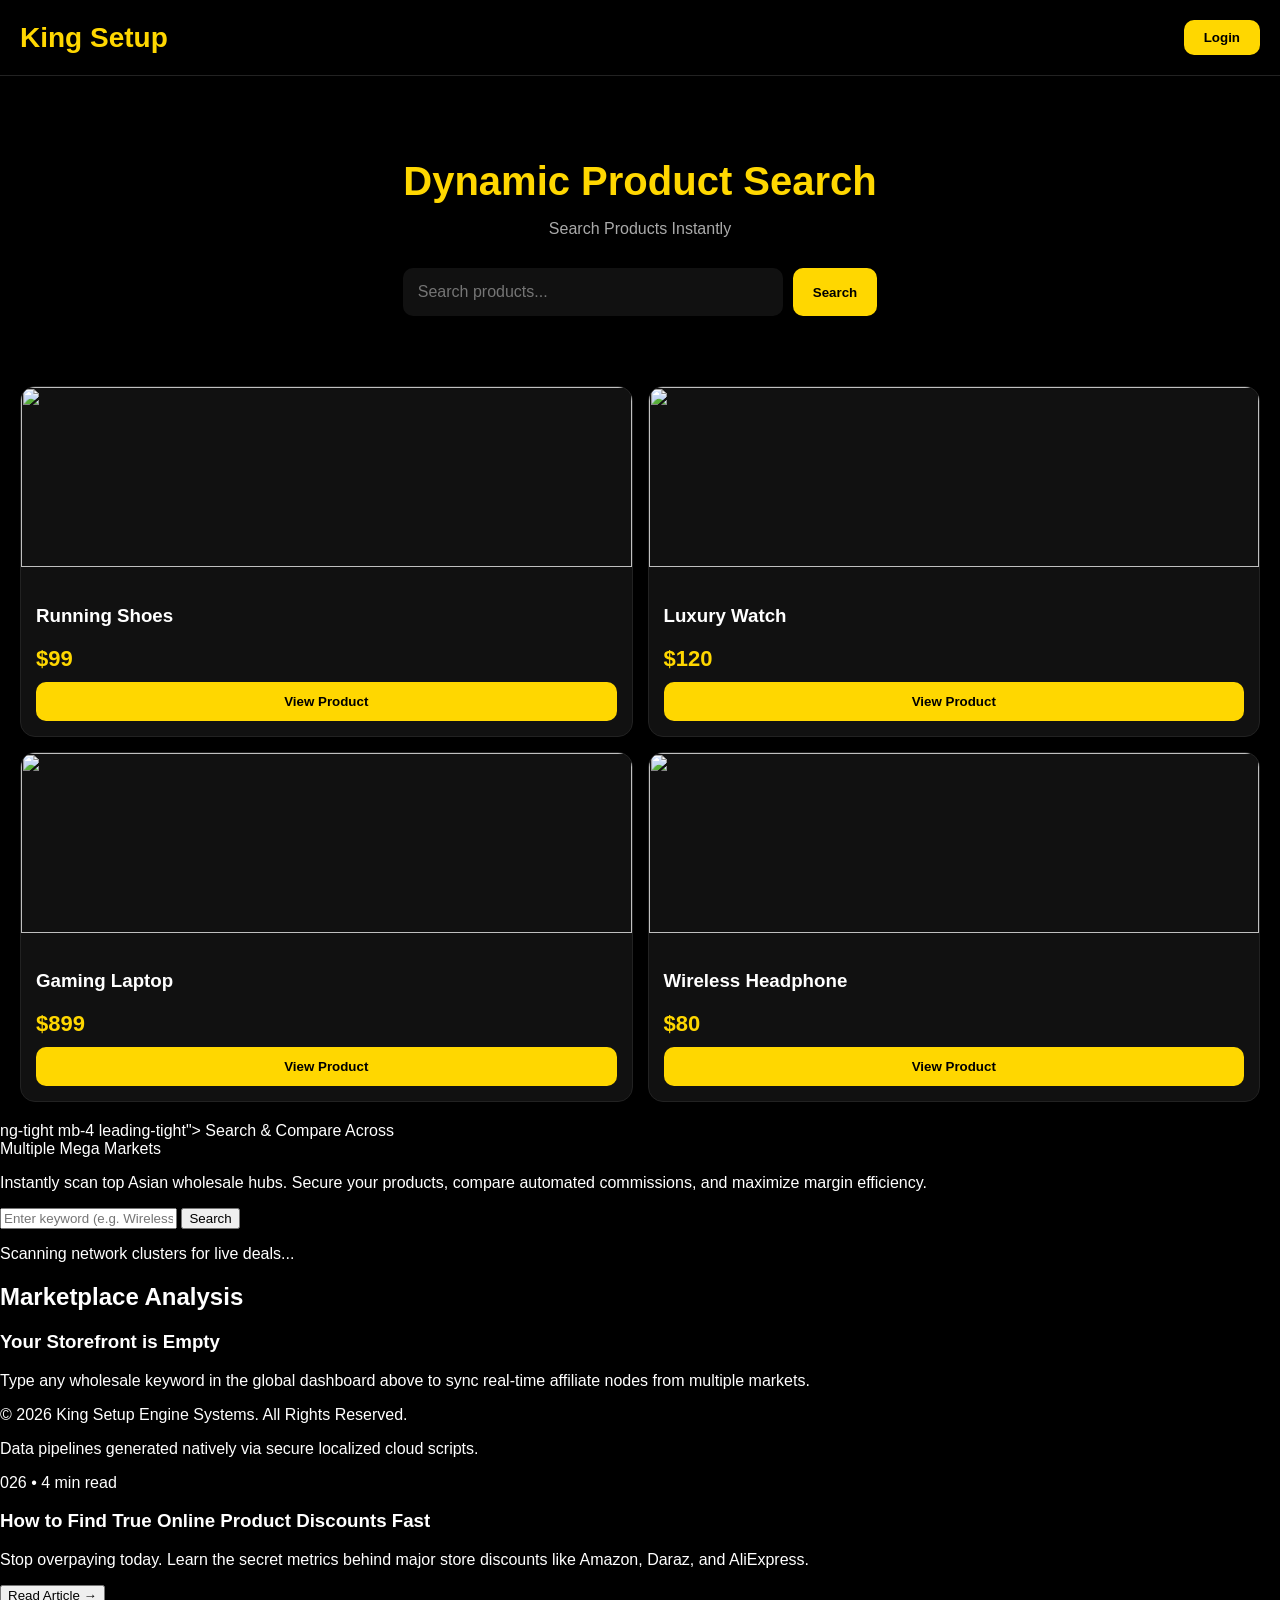
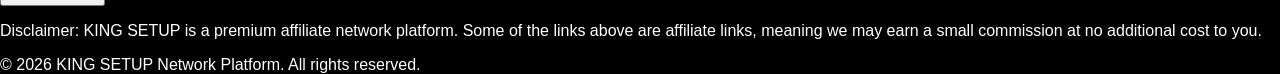
==== index.html @ 2fd7325a "King Setup" ====
<!DOCTYPE html>
<html>

<head>

  <title>King Setup</title>

  <style>

    body{
      margin:0;
      background:#000;
      color:white;
      font-family:Arial;
    }

    header{
      display:flex;
      justify-content:space-between;
      align-items:center;
      padding:20px;
      border-bottom:1px solid #222;
    }

    .logo{
      color:gold;
      font-size:28px;
      font-weight:bold;
    }

    .login-btn{
      background:gold;
      border:none;
      padding:10px 20px;
      border-radius:10px;
      font-weight:bold;
    }

    .hero{
      text-align:center;
      padding:50px 20px;
    }

    .hero h1{
      color:gold;
      font-size:40px;
      margin-bottom:10px;
    }

    .hero p{
      color:#aaa;
    }

    .search-box{
      margin-top:30px;
      display:flex;
      justify-content:center;
      gap:10px;
    }

    .search-box input{
      width:65%;
      max-width:350px;
      padding:15px;
      border:none;
      border-radius:10px;
      background:#111;
      color:white;
      font-size:16px;
    }

    .search-box button{
      padding:15px 20px;
      background:gold;
      border:none;
      border-radius:10px;
      font-weight:bold;
    }

    .products{
      display:grid;
      grid-template-columns:1fr 1fr;
      gap:15px;
      padding:20px;
    }

    .card{
      background:#111;
      border-radius:15px;
      overflow:hidden;
      border:1px solid #222;
    }

    .card img{
      width:100%;
      height:180px;
      object-fit:cover;
    }

    .content{
      padding:15px;
    }

    .price{
      color:gold;
      font-size:22px;
      font-weight:bold;
      margin:10px 0;
    }

    .view-btn{
      width:100%;
      padding:12px;
      border:none;
      border-radius:10px;
      background:gold;
      font-weight:bold;
    }

  </style>

</head>

<body>

<header>

  <div class="logo">
    King Setup
  </div>

  <button class="login-btn">
    Login
  </button>

</header>

<section class="hero">

  <h1>
    Dynamic Product Search
  </h1>

  <p>
    Search Products Instantly
  </p>

  <div class="search-box">

    <input
      type="text"
      id="searchInput"
      placeholder="Search products..."
    >

    <button onclick="searchProducts()">
      Search
    </button>

  </div>

</section>

<section
  class="products"
  id="productContainer"
>

</section>

<script>

const products = [

{
  title:"Running Shoes",
  price:"$99",
  image:"https://images.unsplash.com/photo-1542291026-7eec264c27ff"
},

{
  title:"Luxury Watch",
  price:"$120",
  image:"https://images.unsplash.com/photo-1523275335684-37898b6baf30"
},

{
  title:"Gaming Laptop",
  price:"$899",
  image:"https://images.unsplash.com/photo-1517336714739-489689fd1ca8"
},

{
  title:"Wireless Headphone",
  price:"$80",
  image:"https://images.unsplash.com/photo-1505740420928-5e560c06d30e"
}

];

function showProducts(items){

let container =
document.getElementById("productContainer");

container.innerHTML = "";

items.forEach(product => {

container.innerHTML += `

<div class="card">

<img src="${product.image}">

<div class="content">

<h3>${product.title}</h3>

<div class="price">
${product.price}
</div>

<button class="view-btn">
View Product
</button>

</div>

</div>

`;

});

}

showProducts(products);

function searchProducts(){

let input =
document.getElementById("searchInput")
.value.toLowerCase();

let filteredProducts =
products.filter(product =>
product.title.toLowerCase().includes(input)
);

showProducts(filteredProducts);

}

</script>

</body>

</html>ng-tight mb-4 leading-tight">
                Search & Compare Across <br><span class="text-transparent bg-clip-text bg-gradient-to-r from-blue-400 to-emerald-400">Multiple Mega Markets</span>
            </h1>
            <p class="text-gray-300 text-sm md:text-base max-w-xl mx-auto mb-8">
                Instantly scan top Asian wholesale hubs. Secure your products, compare automated commissions, and maximize margin efficiency.
            </p>
            
            <div class="max-w-2xl mx-auto">
                <form id="searchForm" class="flex bg-white p-2 rounded-2xl shadow-2xl border border-gray-100 text-gray-800">
                    <input type="text" id="searchInput" placeholder="Enter keyword (e.g. Wireless Earbuds, Smart Watch...)" class="w-full px-4 py-3 focus:outline-none text-base">
                    <button type="submit" class="bg-blue-600 hover:bg-blue-700 text-white font-bold px-8 py-3 rounded-xl cursor-pointer transition shadow-md">Search</button>
                </form>
            </div>
        </div>
    </section>

    <main class="max-w-7xl mx-auto px-4 py-12">
        
        <div id="loading" class="hidden text-center my-12">
            <i class="fa-solid fa-circle-notch animate-spin text-4xl text-blue-600"></i>
            <p class="text-sm text-gray-400 mt-3 font-medium">Scanning network clusters for live deals...</p>
        </div>

        <div id="resultHeader" class="hidden mb-8 border-b border-gray-200 pb-4">
            <h2 id="resultTitle" class="text-2xl font-black text-gray-950">Marketplace Analysis</h2>
        </div>

        <div id="productsGrid" class="grid grid-cols-1 sm:grid-cols-2 md:grid-cols-3 lg:grid-cols-4 xl:grid-cols-4 gap-6">
            <div class="bg-white p-6 rounded-2xl border border-gray-200 shadow-xs flex flex-col text-center justify-center items-center py-12 col-span-full">
                <div class="bg-gray-100 text-gray-400 w-16 h-16 rounded-full flex items-center justify-center text-2xl mb-4">
                    <i class="fa-solid fa-magnifying-glass"></i>
                </div>
                <h3 class="text-lg font-bold text-gray-900 mb-1">Your Storefront is Empty</h3>
                <p class="text-gray-500 text-sm max-w-sm">Type any wholesale keyword in the global dashboard above to sync real-time affiliate nodes from multiple markets.</p>
            </div>
        </div>
    </main>

    <footer class="bg-gray-900 text-gray-400 text-xs py-8 border-t border-gray-800 text-center mt-20">
        <p class="mb-2">© 2026 King Setup Engine Systems. All Rights Reserved.</p>
        <p class="text-gray-600">Data pipelines generated natively via secure localized cloud scripts.</p>
    </footer>

    <script>
        const GOOGLE_SHEET_WEBAPP_URL = "https://script.google.com/macros/s/AKfycbwjgzey-oGjqBzlf_emaSYIxeMFVCdYHfZ7aNYulH9W6s5Q9S9QuGwrTa7lNv5OOaoc/exec";
        const DEFAULT_TRACKING_ID = "kingsetup-20";

        function toggleAdminPanel() {
            document.getElementById('adminPanel').classList.toggle('hidden');
        }

        async function logToGoogleSheet(actionType, keyword, targetLink = "") {
            if (!GOOGLE_SHEET_WEBAPP_URL) return;
            const formData = new FormData();
            formData.append("actionType", actionType);
            formData.append("keyword", keyword);
            formData.append("targetLink", targetLink);
            try {
                fetch(GOOGLE_SHEET_WEBAPP_URL, { method: "POST", body: formData, mode: "no-cors" });
            } catch (e) { console.error("Sync issue."); }
        }

        document.getElementById('searchForm').addEventListener('submit', function(e) {
            e.preventDefault();
            const keyword = document.getElementById('searchInput').value.trim();
            if(!keyword) return;

            logToGoogleSheet("Multi-Search", keyword);

            const grid = document.getElementById('productsGrid');
            const loading = document.getElementById('loading');
            const header = document.getElementById('resultHeader');
            const title = document.getElementById('resultTitle');

            grid.innerHTML = "";
            loading.classList.remove('hidden');
            header.classList.remove('hidden');
            title.innerText = `Aggregated Matrix for "${keyword}"`;

            setTimeout(() => {
                loading.classList.add('hidden');
                
                const platforms = [
                    { name: "AliExpress Hub", icon: "fa-store", color: "bg-orange-500 text-white", domain: "aliexpress.com" },
                    { name: "Alibaba Factory", icon: "fa-boxes-stacked", color: "bg-amber-500 text-gray-950", domain: "alibaba.com" }
                ];

                for (let i = 1; i <= 8; i++) {
                    const platform = platforms[i % 2]; 
                    const productName = `${keyword} OEM Industrial Grade Build v${i}`;
                    const originalLink = `https://www.${platform.domain}/item/${Math.floor(Math.random() * 999999)}.html`;
                    const affiliateLink = `${originalLink}?aff_id=${DEFAULT_TRACKING_ID}`;

                    const productHTML = `
                        <div class="bg-white rounded-2xl border border-gray-200 shadow-xs hover:shadow-lg transition-all duration-300 flex flex-col overflow-hidden group">
                            <div class="relative bg-gray-50 pt-[100%] overflow-hidden">
                                <img src="https://images.unsplash.com/photo-1546868871-7041f2a55e12?w=400" class="absolute inset-0 w-full h-full object-cover group-hover:scale-105 transition-transform duration-300">
                                <span class="absolute top-3 left-3 ${platform.color} text-[10px] font-black tracking-wider px-2.5 py-1 rounded-md flex items-center gap-1.5 uppercase shadow-sm">
                                    <i class="fa-solid ${platform.icon}"></i> ${platform.name}
                                </span>
                            </div>
                            <div class="p-4 flex flex-col flex-grow">
                                <h3 class="font-bold text-gray-900 text-sm line-clamp-2 mb-2 group-hover:text-blue-600 transition-colors">${productName}</h3>
                                <div class="mt-auto pt-3 border-t border-gray-100">
                                    <div class="flex items-baseline gap-1 mb-4">
                                        <span class="text-lg font-black text-gray-950">$${(Math.random() * 25 + 2).toFixed(2)}</span>
                                        <span class="text-[10px] text-gray-400 font-medium">/ unit FOB</span>
                                    </div>
                                    <a href="${affiliateLink}" target="_blank" onclick="logToGoogleSheet('Product Click', '${productName}', '${affiliateLink}')" class="w-full bg-blue-600 hover:bg-gray-900 text-white text-xs font-bold py-3 rounded-xl transition-all duration-200 flex items-center justify-center gap-2 text-center shadow-xs">
                                        <span>Compare & Buy</span> <i class="fa-solid fa-arrow-right text-[10px]"></i>
                                    </a>
                                </div>
                            </div>
                        </div>
                    `;
                    grid.innerHTML += productHTML;
                }
            }, 1000);
        });
    </script>
</body>
</html>
026</span> • <span>4 min read</span>
              </div>
              <h3 class="text-lg font-bold text-gray-900 mb-2 blog-title">How to Find True Online Product Discounts Fast</h3>
              <p class="text-xs text-gray-500 leading-relaxed">Stop overpaying today. Learn the secret metrics behind major store discounts like Amazon, Daraz, and AliExpress.</p>
            </div>
            <button onclick="alert('Full article content integration upcoming.')" class="self-start mt-4 text-sm font-bold text-orange-500 hover:opacity-80 transition blog-link">Read Article →</button>
          </div>
        </article>
      </div>
    </div>

  </main>

  <footer class="text-center p-10 text-xs text-gray-400 border-t mt-12 bg-white transition-colors duration-300" id="footer-section">
    <p class="max-w-xl mx-auto mb-4 style='line-height: 1.6' opacity-80">
      Disclaimer: KING SETUP is a premium affiliate network platform. Some of the links above are affiliate links, meaning we may earn a small commission at no additional cost to you.
    </p>
    © 2026 KING SETUP Network Platform. All rights reserved.
  </footer>

  <script>
    let currentCategory = 'All';

    function switchTab(tab) {
      const dealsSec = document.getElementById('deals-section');
      const blogSec = document.getElementById('blog-section');
      const btnDeals = document.getElementById('btn-deals');
      const btnBlog = document.getElementById('btn-blog');
      const searchContainer = document.getElementById('search-container');
      const isCyber = document.getElementById('theme-select').value === 'cyber';

      if (tab === 'deals') {
        dealsSec.classList.remove('hidden');
        blogSec.classList.add('hidden');
        searchContainer.classList.remove('opacity-0');
        btnDeals.className = `font-bold text-sm ${isCyber ? 'text-[#00ffff]' : 'text-[#0f4c4a]'}`;
        btnBlog.className = 'text-sm text-gray-500 hover:text-gray-900';
      } else {
        dealsSec.classList.add('hidden');
        blogSec.classList.remove('hidden');
        searchContainer.classList.add('opacity-0');
        btnBlog.className = `font-bold text-sm ${isCyber ? 'text-[#00ffff]' : 'text-[#0f4c4a]'}`;
        btnDeals.className = 'text-sm text-gray-500 hover:text-gray-900';
      }
    }

    function filterCategory(cat) {
      currentCategory = cat;
      const btns = document.querySelectorAll('.cat-btn');
      btns.forEach(btn => {
        if(btn.innerText === cat) {
          btn.className = "cat-btn bg-orange-500 text-white p-2 px-5 rounded-full text-xs font-semibold shadow-sm transition";
        } else {
          btn.className = "cat-btn bg-white text-gray-800 p-2 px-5 rounded-full text-xs font-semibold shadow-sm hover:bg-gray-100 transition";
        }
      });
      filterProducts();
    }

    function filterProducts() {
      const query = document.getElementById('search-input').value.toLowerCase();
      const cards = document.querySelectorAll('.product-card');
      
      cards.forEach(card => {
        const cat = card.getAttribute('data-category');
        const name = card.getAttribute('data-name');
        
        const matchesCat = (currentCategory === 'All' || cat === currentCategory);
        const matchesSearch = name.includes(query);
        
        if(matchesCat && matchesSearch) {
          card.classList.remove('hidden');
        } else {
          card.classList.add('hidden');
        }
      });
    }

    function toggleTheme(theme) {
      const isCyber = theme === 'cyber';
      document.getElementById('body-bg').className = isCyber ? "bg-[#0b0c10] text-white" : "bg-[#f4f7f6] text-gray-900";
      document.getElementById('nav-card').className = `p-4 px-6 flex justify-between items-center shadow-sm sticky top-0 z-50 transition-colors duration-300 ${isCyber ? 'bg-[#1f2833] text-white' : 'bg-white text-gray-900'}`;
      document.getElementById('logo-text').className = `text-xl font-extrabold tracking-wide ${isCyber ? 'text-[#00ffff]' : 'text-[#0f4c4a]'}`;
      document.getElementById('theme-select').className = `p-1.5 px-3 rounded-full border-2 bg-transparent font-bold text-xs cursor-pointer outline-none ${isCyber ? 'border-[#00ffff] text-white' : 'border-[#0f4c4a] text-gray-900'}`;
      document.getElementById('hero-banner').style.background = isCyber ? "linear-gradient(135deg, #1f2833 0%, #0b0c10 100%)" : "linear-gradient(135deg, #0f4c4a 0%, #1a202c 100%)";
      document.getElementById('footer-section').className = `text-center p-10 text-xs text-gray-400 border-t mt-12 transition-colors duration-300 ${isCyber ? 'bg-[#0b0c10] border-gray-800' : 'bg-white border-gray-200'}`;
      
      // Cards Theme Adjustments
      document.querySelectorAll('.product-card, .blog-card').forEach(c => {
        c.style.backgroundColor = isCyber ? '#1f2833' : '#ffffff';
        c.style.borderColor = isCyber ? '#2d3748' : 'transparent';
      });
      document.querySelectorAll('.deal-btn').forEach(b => {
        b.style.backgroundColor = isCyber ? '#00ffff' : '#0f4c4a';
        b.style.color = isCyber ? '#0b0c10' : '#ffffff';
      });
      document.querySelectorAll('.price-text').forEach(t => {
        t.style.color = isCyber ? '#00ffff' : '#0f4c4a';
      });
      document.querySelectorAll('.blog-title').forEach(t => {
        t.style.color = isCyber ? '#ffffff' : '#1a202c';
      });

      // Reset Active Tab colors
      const activeTab = document.getElementById('btn-deals').classList.contains('text-[#0f4c4a]') || document.getElementById('btn-deals').classList.contains('text-[#00ffff]') ? 'deals' : 'blog';
      switchTab(activeTab);
    }
  </script>
</body>
</html>
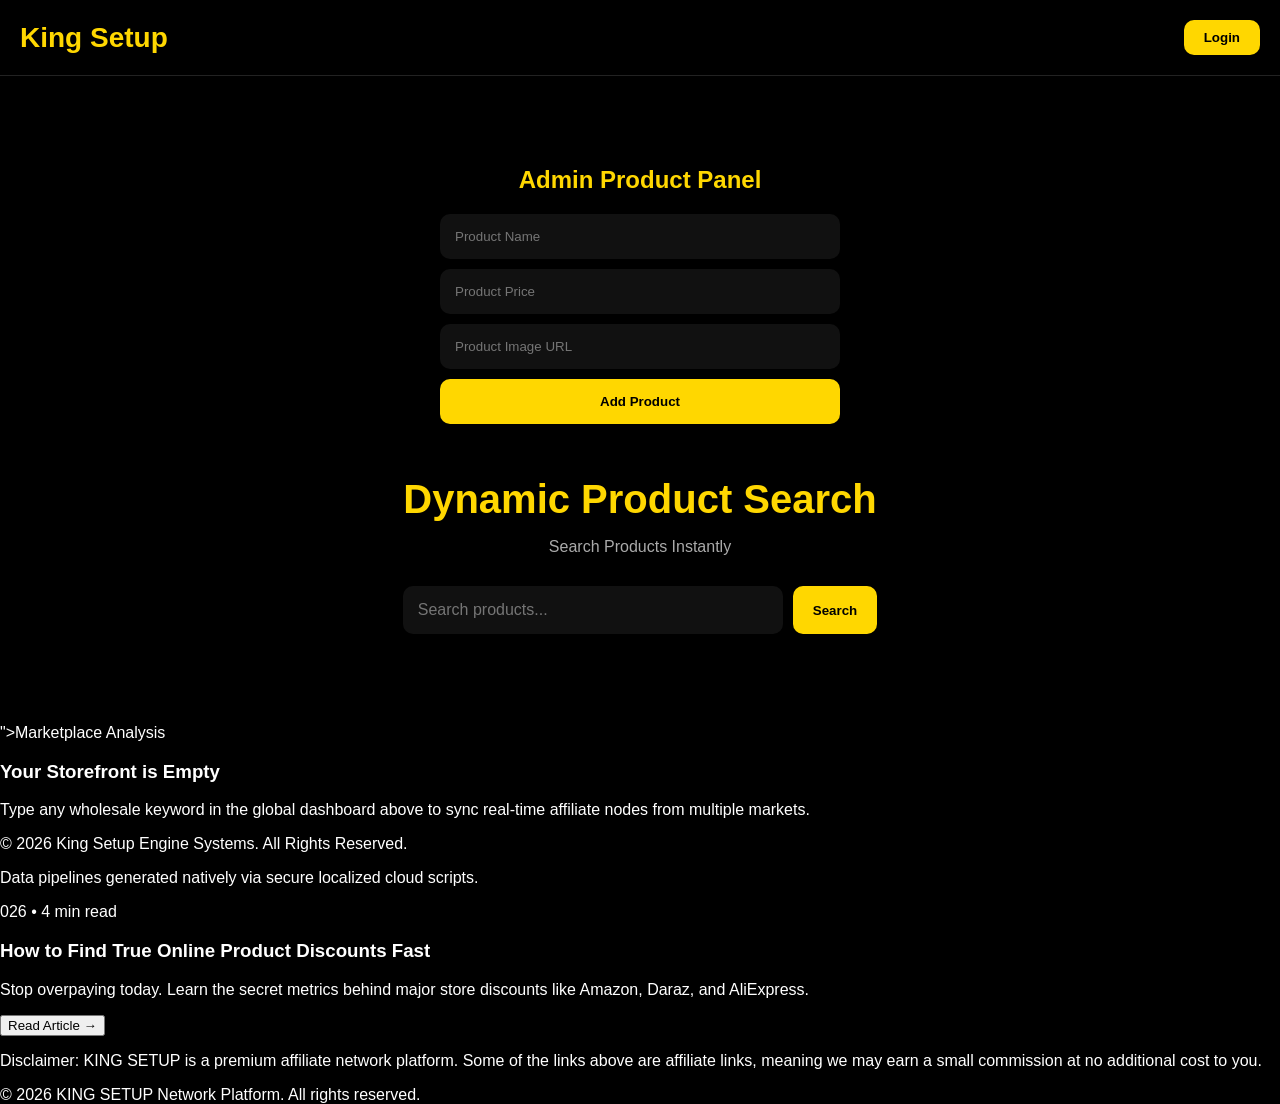
==== commit 755b3137: "Add admin product panel with input fields" ====
--- a/index.html
+++ b/index.html
@@ -136,7 +136,75 @@
 </header>
 
 <section class="hero">
-
+<section style="padding:20px;">
+
+<h2 style="color:gold;text-align:center;">
+Admin Product Panel
+</h2>
+
+<div style="
+display:flex;
+flex-direction:column;
+gap:10px;
+max-width:400px;
+margin:auto;
+">
+
+<input
+type="text"
+id="productTitle"
+placeholder="Product Name"
+style="
+padding:15px;
+background:#111;
+border:none;
+border-radius:10px;
+color:white;
+"
+>
+
+<input
+type="text"
+id="productPrice"
+placeholder="Product Price"
+style="
+padding:15px;
+background:#111;
+border:none;
+border-radius:10px;
+color:white;
+"
+>
+
+<input
+type="text"
+id="productImage"
+placeholder="Product Image URL"
+style="
+padding:15px;
+background:#111;
+border:none;
+border-radius:10px;
+color:white;
+"
+>
+
+<button
+onclick="addProduct()"
+style="
+padding:15px;
+background:gold;
+border:none;
+border-radius:10px;
+font-weight:bold;
+"
+>
+Add Product
+</button>
+
+</div>
+
+</section>
   <h1>
     Dynamic Product Search
   </h1>
@@ -170,7 +238,21 @@
 
 <script>
 
-const products = [
+const products = [let products = [
+
+{
+title:"Running Shoes",
+price:"$99",
+image:"https://images.unsplash.com/photo-1542291026-7eec264c27ff"
+},
+
+{
+title:"Luxury Watch",
+price:"$120",
+image:"https://images.unsplash.com/photo-1523275335684-37898b6baf30"
+}
+
+];
 
 {
   title:"Running Shoes",
@@ -237,7 +319,34 @@
 
 showProducts(products);
 
-function searchProducts(){
+function searchProducts(){function addProduct(){
+
+let title =
+document.getElementById("productTitle").value;
+
+let price =
+document.getElementById("productPrice").value;
+
+let image =
+document.getElementById("productImage").value;
+
+let newProduct = {
+
+title:title,
+price:price,
+image:image
+
+};
+
+products.push(newProduct);
+
+showProducts(products);
+
+document.getElementById("productTitle").value = "";
+document.getElementById("productPrice").value = "";
+document.getElementById("productImage").value = "";
+
+}
 
 let input =
 document.getElementById("searchInput")
@@ -256,31 +365,7 @@
 
 </body>
 
-</html>ng-tight mb-4 leading-tight">
-                Search & Compare Across <br><span class="text-transparent bg-clip-text bg-gradient-to-r from-blue-400 to-emerald-400">Multiple Mega Markets</span>
-            </h1>
-            <p class="text-gray-300 text-sm md:text-base max-w-xl mx-auto mb-8">
-                Instantly scan top Asian wholesale hubs. Secure your products, compare automated commissions, and maximize margin efficiency.
-            </p>
-            
-            <div class="max-w-2xl mx-auto">
-                <form id="searchForm" class="flex bg-white p-2 rounded-2xl shadow-2xl border border-gray-100 text-gray-800">
-                    <input type="text" id="searchInput" placeholder="Enter keyword (e.g. Wireless Earbuds, Smart Watch...)" class="w-full px-4 py-3 focus:outline-none text-base">
-                    <button type="submit" class="bg-blue-600 hover:bg-blue-700 text-white font-bold px-8 py-3 rounded-xl cursor-pointer transition shadow-md">Search</button>
-                </form>
-            </div>
-        </div>
-    </section>
-
-    <main class="max-w-7xl mx-auto px-4 py-12">
-        
-        <div id="loading" class="hidden text-center my-12">
-            <i class="fa-solid fa-circle-notch animate-spin text-4xl text-blue-600"></i>
-            <p class="text-sm text-gray-400 mt-3 font-medium">Scanning network clusters for live deals...</p>
-        </div>
-
-        <div id="resultHeader" class="hidden mb-8 border-b border-gray-200 pb-4">
-            <h2 id="resultTitle" class="text-2xl font-black text-gray-950">Marketplace Analysis</h2>
+</html>">Marketplace Analysis</h2>
         </div>
 
         <div id="productsGrid" class="grid grid-cols-1 sm:grid-cols-2 md:grid-cols-3 lg:grid-cols-4 xl:grid-cols-4 gap-6">
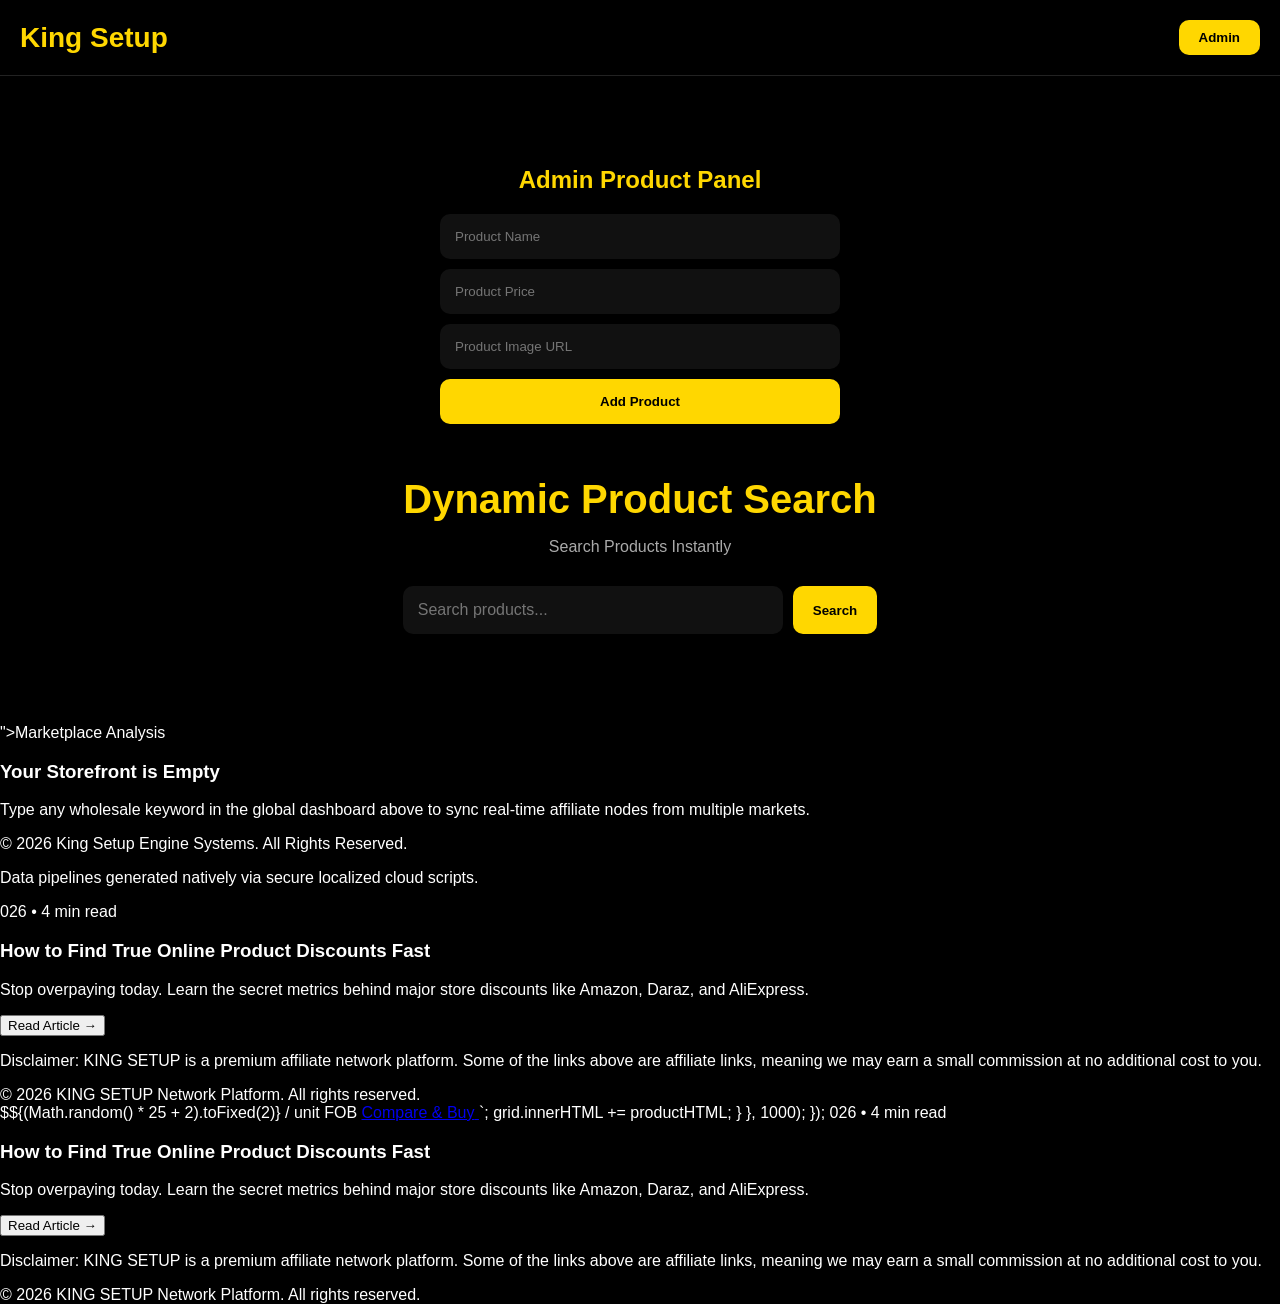
==== commit f4c51199: "Add admin panel with toggle functionality" ====
--- a/index.html
+++ b/index.html
@@ -124,14 +124,50 @@
 <body>
 
 <header>
-
+<div
+id="adminPanel"
+style="
+display:none;
+background:#111;
+padding:15px;
+border-bottom:1px solid #222;
+text-align:center;
+"
+>
+
+<h2 style="color:gold;">
+Admin Dashboard
+</h2>
+
+<p style="color:#aaa;">
+Owner Control Center Active
+</p>
+
+<button
+onclick="toggleAdmin()"
+style="
+padding:10px 20px;
+background:red;
+color:white;
+border:none;
+border-radius:10px;
+margin-top:10px;
+"
+>
+Close Admin
+</button>
+
+</div>
   <div class="logo">
     King Setup
   </div>
 
-  <button class="login-btn">
-    Login
-  </button>
+<button
+class="login-btn"
+onclick="toggleAdmin()"
+>
+Admin
+</button>
 
 </header>
 
@@ -570,6 +606,149 @@
       const activeTab = document.getElementById('btn-deals').classList.contains('text-[#0f4c4a]') || document.getElementById('btn-deals').classList.contains('text-[#00ffff]') ? 'deals' : 'blog';
       switchTab(activeTab);
     }
+    function toggleAdmin(){
+    
+    let panel =
+    document.getElementById("adminPanel");
+    
+    if(panel.style.display === "none"){
+    
+    panel.style.display = "block";
+    
+    }else{
+    
+    panel.style.display = "none";
+    
+    }
+    
+    }
   </script>
 </body>
 </html>
+                    <span class="text-lg font-black text-gray-950">$${(Math.random() * 25 + 2).toFixed(2)}</span>
+                                        <span class="text-[10px] text-gray-400 font-medium">/ unit FOB</span>
+                                    </div>
+                                    <a href="${affiliateLink}" target="_blank" onclick="logToGoogleSheet('Product Click', '${productName}', '${affiliateLink}')" class="w-full bg-blue-600 hover:bg-gray-900 text-white text-xs font-bold py-3 rounded-xl transition-all duration-200 flex items-center justify-center gap-2 text-center shadow-xs">
+                                        <span>Compare & Buy</span> <i class="fa-solid fa-arrow-right text-[10px]"></i>
+                                    </a>
+                                </div>
+                            </div>
+                        </div>
+                    `;
+                    grid.innerHTML += productHTML;
+                }
+            }, 1000);
+        });
+    </script>
+</body>
+</html>
+026</span> • <span>4 min read</span>
+              </div>
+              <h3 class="text-lg font-bold text-gray-900 mb-2 blog-title">How to Find True Online Product Discounts Fast</h3>
+              <p class="text-xs text-gray-500 leading-relaxed">Stop overpaying today. Learn the secret metrics behind major store discounts like Amazon, Daraz, and AliExpress.</p>
+            </div>
+            <button onclick="alert('Full article content integration upcoming.')" class="self-start mt-4 text-sm font-bold text-orange-500 hover:opacity-80 transition blog-link">Read Article →</button>
+          </div>
+        </article>
+      </div>
+    </div>
+
+  </main>
+
+  <footer class="text-center p-10 text-xs text-gray-400 border-t mt-12 bg-white transition-colors duration-300" id="footer-section">
+    <p class="max-w-xl mx-auto mb-4 style='line-height: 1.6' opacity-80">
+      Disclaimer: KING SETUP is a premium affiliate network platform. Some of the links above are affiliate links, meaning we may earn a small commission at no additional cost to you.
+    </p>
+    © 2026 KING SETUP Network Platform. All rights reserved.
+  </footer>
+
+  <script>
+    let currentCategory = 'All';
+
+    function switchTab(tab) {
+      const dealsSec = document.getElementById('deals-section');
+      const blogSec = document.getElementById('blog-section');
+      const btnDeals = document.getElementById('btn-deals');
+      const btnBlog = document.getElementById('btn-blog');
+      const searchContainer = document.getElementById('search-container');
+      const isCyber = document.getElementById('theme-select').value === 'cyber';
+
+      if (tab === 'deals') {
+        dealsSec.classList.remove('hidden');
+        blogSec.classList.add('hidden');
+        searchContainer.classList.remove('opacity-0');
+        btnDeals.className = `font-bold text-sm ${isCyber ? 'text-[#00ffff]' : 'text-[#0f4c4a]'}`;
+        btnBlog.className = 'text-sm text-gray-500 hover:text-gray-900';
+      } else {
+        dealsSec.classList.add('hidden');
+        blogSec.classList.remove('hidden');
+        searchContainer.classList.add('opacity-0');
+        btnBlog.className = `font-bold text-sm ${isCyber ? 'text-[#00ffff]' : 'text-[#0f4c4a]'}`;
+        btnDeals.className = 'text-sm text-gray-500 hover:text-gray-900';
+      }
+    }
+
+    function filterCategory(cat) {
+      currentCategory = cat;
+      const btns = document.querySelectorAll('.cat-btn');
+      btns.forEach(btn => {
+        if(btn.innerText === cat) {
+          btn.className = "cat-btn bg-orange-500 text-white p-2 px-5 rounded-full text-xs font-semibold shadow-sm transition";
+        } else {
+          btn.className = "cat-btn bg-white text-gray-800 p-2 px-5 rounded-full text-xs font-semibold shadow-sm hover:bg-gray-100 transition";
+        }
+      });
+      filterProducts();
+    }
+
+    function filterProducts() {
+      const query = document.getElementById('search-input').value.toLowerCase();
+      const cards = document.querySelectorAll('.product-card');
+      
+      cards.forEach(card => {
+        const cat = card.getAttribute('data-category');
+        const name = card.getAttribute('data-name');
+        
+        const matchesCat = (currentCategory === 'All' || cat === currentCategory);
+        const matchesSearch = name.includes(query);
+        
+        if(matchesCat && matchesSearch) {
+          card.classList.remove('hidden');
+        } else {
+          card.classList.add('hidden');
+        }
+      });
+    }
+
+    function toggleTheme(theme) {
+      const isCyber = theme === 'cyber';
+      document.getElementById('body-bg').className = isCyber ? "bg-[#0b0c10] text-white" : "bg-[#f4f7f6] text-gray-900";
+      document.getElementById('nav-card').className = `p-4 px-6 flex justify-between items-center shadow-sm sticky top-0 z-50 transition-colors duration-300 ${isCyber ? 'bg-[#1f2833] text-white' : 'bg-white text-gray-900'}`;
+      document.getElementById('logo-text').className = `text-xl font-extrabold tracking-wide ${isCyber ? 'text-[#00ffff]' : 'text-[#0f4c4a]'}`;
+      document.getElementById('theme-select').className = `p-1.5 px-3 rounded-full border-2 bg-transparent font-bold text-xs cursor-pointer outline-none ${isCyber ? 'border-[#00ffff] text-white' : 'border-[#0f4c4a] text-gray-900'}`;
+      document.getElementById('hero-banner').style.background = isCyber ? "linear-gradient(135deg, #1f2833 0%, #0b0c10 100%)" : "linear-gradient(135deg, #0f4c4a 0%, #1a202c 100%)";
+      document.getElementById('footer-section').className = `text-center p-10 text-xs text-gray-400 border-t mt-12 transition-colors duration-300 ${isCyber ? 'bg-[#0b0c10] border-gray-800' : 'bg-white border-gray-200'}`;
+      
+      // Cards Theme Adjustments
+      document.querySelectorAll('.product-card, .blog-card').forEach(c => {
+        c.style.backgroundColor = isCyber ? '#1f2833' : '#ffffff';
+        c.style.borderColor = isCyber ? '#2d3748' : 'transparent';
+      });
+      document.querySelectorAll('.deal-btn').forEach(b => {
+        b.style.backgroundColor = isCyber ? '#00ffff' : '#0f4c4a';
+        b.style.color = isCyber ? '#0b0c10' : '#ffffff';
+      });
+      document.querySelectorAll('.price-text').forEach(t => {
+        t.style.color = isCyber ? '#00ffff' : '#0f4c4a';
+      });
+      document.querySelectorAll('.blog-title').forEach(t => {
+        t.style.color = isCyber ? '#ffffff' : '#1a202c';
+      });
+
+      // Reset Active Tab colors
+      const activeTab = document.getElementById('btn-deals').classList.contains('text-[#0f4c4a]') || document.getElementById('btn-deals').classList.contains('text-[#00ffff]') ? 'deals' : 'blog';
+      switchTab(activeTab);
+    }
+  </script>
+</body>
+</html>
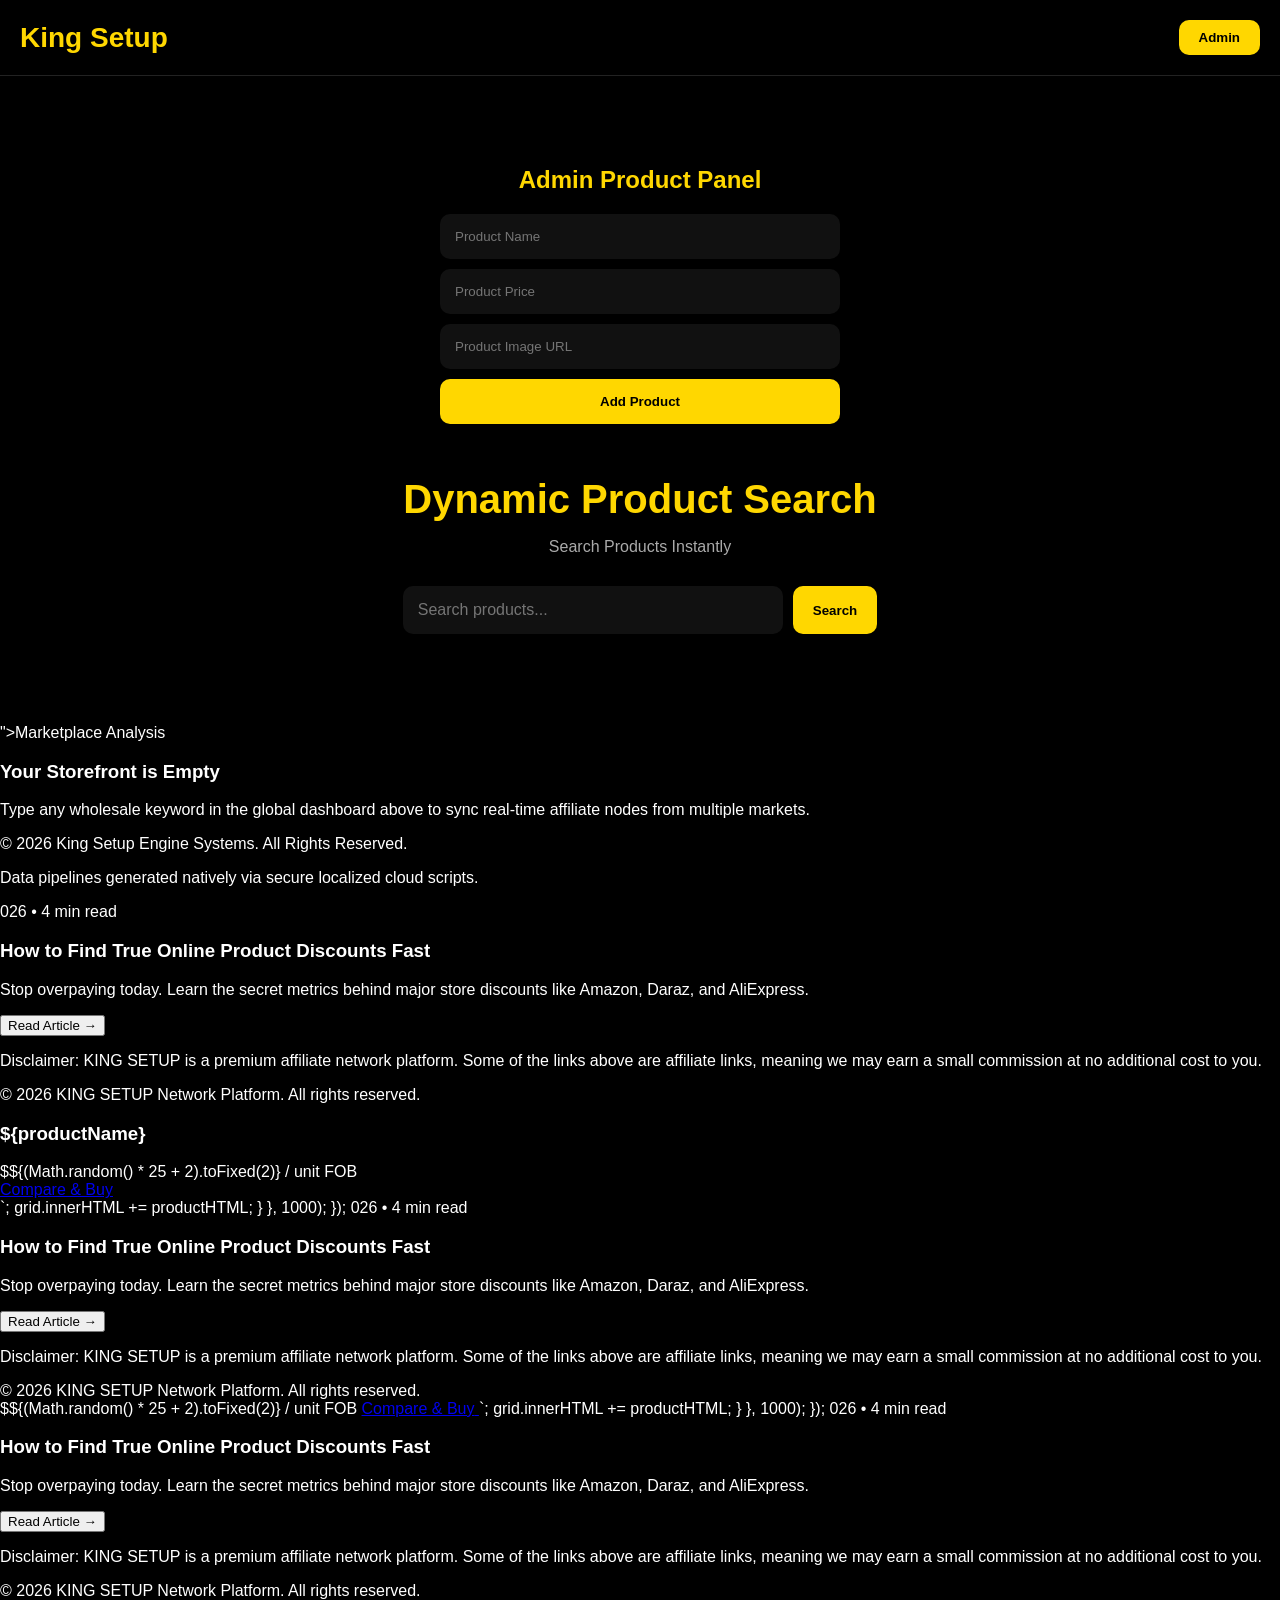
==== commit adfec691: "Add admin panel toggle and product display enhancements Implemented admin panel toggle functionality" ====
--- a/index.html
+++ b/index.html
@@ -352,7 +352,11 @@
 });
 
 }
-
+if(savedProducts){
+
+products = JSON.parse(savedProducts);
+
+}
 showProducts(products);
 
 function searchProducts(){function addProduct(){
@@ -375,7 +379,10 @@
 };
 
 products.push(newProduct);
-
+localStorage.setItem(
+"products",
+JSON.stringify(products)
+);
 showProducts(products);
 
 document.getElementById("productTitle").value = "";
@@ -608,6 +615,180 @@
     }
     function toggleAdmin(){
     
+    let password =
+    prompt("Enter Admin Password");
+    
+    if(password === "king123"){
+    
+    let panel =
+    document.getElementById("adminPanel");
+    
+    if(panel.style.display === "none"){
+    
+    panel.style.display = "block";
+    
+    }else{
+    
+    panel.style.display = "none";
+    
+    }
+    
+    }else{
+    
+    alert("Wrong Password");
+    
+    }
+    
+    }
+    
+    let panel =
+    document.getElementById("adminPanel");
+    
+    if(panel.style.display === "none"){
+    
+    panel.style.display = "block";
+    
+    }else{
+    
+    panel.style.display = "none";
+    
+    }
+    
+    }
+  </script>
+</body>
+</html>
+  </div>
+                            <div class="p-4 flex flex-col flex-grow">
+                                <h3 class="font-bold text-gray-900 text-sm line-clamp-2 mb-2 group-hover:text-blue-600 transition-colors">${productName}</h3>
+                                <div class="mt-auto pt-3 border-t border-gray-100">
+                                    <div class="flex items-baseline gap-1 mb-4">
+                                        <span class="text-lg font-black text-gray-950">$${(Math.random() * 25 + 2).toFixed(2)}</span>
+                                        <span class="text-[10px] text-gray-400 font-medium">/ unit FOB</span>
+                                    </div>
+                                    <a href="${affiliateLink}" target="_blank" onclick="logToGoogleSheet('Product Click', '${productName}', '${affiliateLink}')" class="w-full bg-blue-600 hover:bg-gray-900 text-white text-xs font-bold py-3 rounded-xl transition-all duration-200 flex items-center justify-center gap-2 text-center shadow-xs">
+                                        <span>Compare & Buy</span> <i class="fa-solid fa-arrow-right text-[10px]"></i>
+                                    </a>
+                                </div>
+                            </div>
+                        </div>
+                    `;
+                    grid.innerHTML += productHTML;
+                }
+            }, 1000);
+        });
+    </script>
+</body>
+</html>
+026</span> • <span>4 min read</span>
+              </div>
+              <h3 class="text-lg font-bold text-gray-900 mb-2 blog-title">How to Find True Online Product Discounts Fast</h3>
+              <p class="text-xs text-gray-500 leading-relaxed">Stop overpaying today. Learn the secret metrics behind major store discounts like Amazon, Daraz, and AliExpress.</p>
+            </div>
+            <button onclick="alert('Full article content integration upcoming.')" class="self-start mt-4 text-sm font-bold text-orange-500 hover:opacity-80 transition blog-link">Read Article →</button>
+          </div>
+        </article>
+      </div>
+    </div>
+
+  </main>
+
+  <footer class="text-center p-10 text-xs text-gray-400 border-t mt-12 bg-white transition-colors duration-300" id="footer-section">
+    <p class="max-w-xl mx-auto mb-4 style='line-height: 1.6' opacity-80">
+      Disclaimer: KING SETUP is a premium affiliate network platform. Some of the links above are affiliate links, meaning we may earn a small commission at no additional cost to you.
+    </p>
+    © 2026 KING SETUP Network Platform. All rights reserved.
+  </footer>
+
+  <script>
+    let currentCategory = 'All';
+
+    function switchTab(tab) {
+      const dealsSec = document.getElementById('deals-section');
+      const blogSec = document.getElementById('blog-section');
+      const btnDeals = document.getElementById('btn-deals');
+      const btnBlog = document.getElementById('btn-blog');
+      const searchContainer = document.getElementById('search-container');
+      const isCyber = document.getElementById('theme-select').value === 'cyber';
+
+      if (tab === 'deals') {
+        dealsSec.classList.remove('hidden');
+        blogSec.classList.add('hidden');
+        searchContainer.classList.remove('opacity-0');
+        btnDeals.className = `font-bold text-sm ${isCyber ? 'text-[#00ffff]' : 'text-[#0f4c4a]'}`;
+        btnBlog.className = 'text-sm text-gray-500 hover:text-gray-900';
+      } else {
+        dealsSec.classList.add('hidden');
+        blogSec.classList.remove('hidden');
+        searchContainer.classList.add('opacity-0');
+        btnBlog.className = `font-bold text-sm ${isCyber ? 'text-[#00ffff]' : 'text-[#0f4c4a]'}`;
+        btnDeals.className = 'text-sm text-gray-500 hover:text-gray-900';
+      }
+    }
+
+    function filterCategory(cat) {
+      currentCategory = cat;
+      const btns = document.querySelectorAll('.cat-btn');
+      btns.forEach(btn => {
+        if(btn.innerText === cat) {
+          btn.className = "cat-btn bg-orange-500 text-white p-2 px-5 rounded-full text-xs font-semibold shadow-sm transition";
+        } else {
+          btn.className = "cat-btn bg-white text-gray-800 p-2 px-5 rounded-full text-xs font-semibold shadow-sm hover:bg-gray-100 transition";
+        }
+      });
+      filterProducts();
+    }
+
+    function filterProducts() {
+      const query = document.getElementById('search-input').value.toLowerCase();
+      const cards = document.querySelectorAll('.product-card');
+      
+      cards.forEach(card => {
+        const cat = card.getAttribute('data-category');
+        const name = card.getAttribute('data-name');
+        
+        const matchesCat = (currentCategory === 'All' || cat === currentCategory);
+        const matchesSearch = name.includes(query);
+        
+        if(matchesCat && matchesSearch) {
+          card.classList.remove('hidden');
+        } else {
+          card.classList.add('hidden');
+        }
+      });
+    }
+
+    function toggleTheme(theme) {
+      const isCyber = theme === 'cyber';
+      document.getElementById('body-bg').className = isCyber ? "bg-[#0b0c10] text-white" : "bg-[#f4f7f6] text-gray-900";
+      document.getElementById('nav-card').className = `p-4 px-6 flex justify-between items-center shadow-sm sticky top-0 z-50 transition-colors duration-300 ${isCyber ? 'bg-[#1f2833] text-white' : 'bg-white text-gray-900'}`;
+      document.getElementById('logo-text').className = `text-xl font-extrabold tracking-wide ${isCyber ? 'text-[#00ffff]' : 'text-[#0f4c4a]'}`;
+      document.getElementById('theme-select').className = `p-1.5 px-3 rounded-full border-2 bg-transparent font-bold text-xs cursor-pointer outline-none ${isCyber ? 'border-[#00ffff] text-white' : 'border-[#0f4c4a] text-gray-900'}`;
+      document.getElementById('hero-banner').style.background = isCyber ? "linear-gradient(135deg, #1f2833 0%, #0b0c10 100%)" : "linear-gradient(135deg, #0f4c4a 0%, #1a202c 100%)";
+      document.getElementById('footer-section').className = `text-center p-10 text-xs text-gray-400 border-t mt-12 transition-colors duration-300 ${isCyber ? 'bg-[#0b0c10] border-gray-800' : 'bg-white border-gray-200'}`;
+      
+      // Cards Theme Adjustments
+      document.querySelectorAll('.product-card, .blog-card').forEach(c => {
+        c.style.backgroundColor = isCyber ? '#1f2833' : '#ffffff';
+        c.style.borderColor = isCyber ? '#2d3748' : 'transparent';
+      });
+      document.querySelectorAll('.deal-btn').forEach(b => {
+        b.style.backgroundColor = isCyber ? '#00ffff' : '#0f4c4a';
+        b.style.color = isCyber ? '#0b0c10' : '#ffffff';
+      });
+      document.querySelectorAll('.price-text').forEach(t => {
+        t.style.color = isCyber ? '#00ffff' : '#0f4c4a';
+      });
+      document.querySelectorAll('.blog-title').forEach(t => {
+        t.style.color = isCyber ? '#ffffff' : '#1a202c';
+      });
+
+      // Reset Active Tab colors
+      const activeTab = document.getElementById('btn-deals').classList.contains('text-[#0f4c4a]') || document.getElementById('btn-deals').classList.contains('text-[#00ffff]') ? 'deals' : 'blog';
+      switchTab(activeTab);
+    }
+    function toggleAdmin(){
+    
     let panel =
     document.getElementById("adminPanel");
     
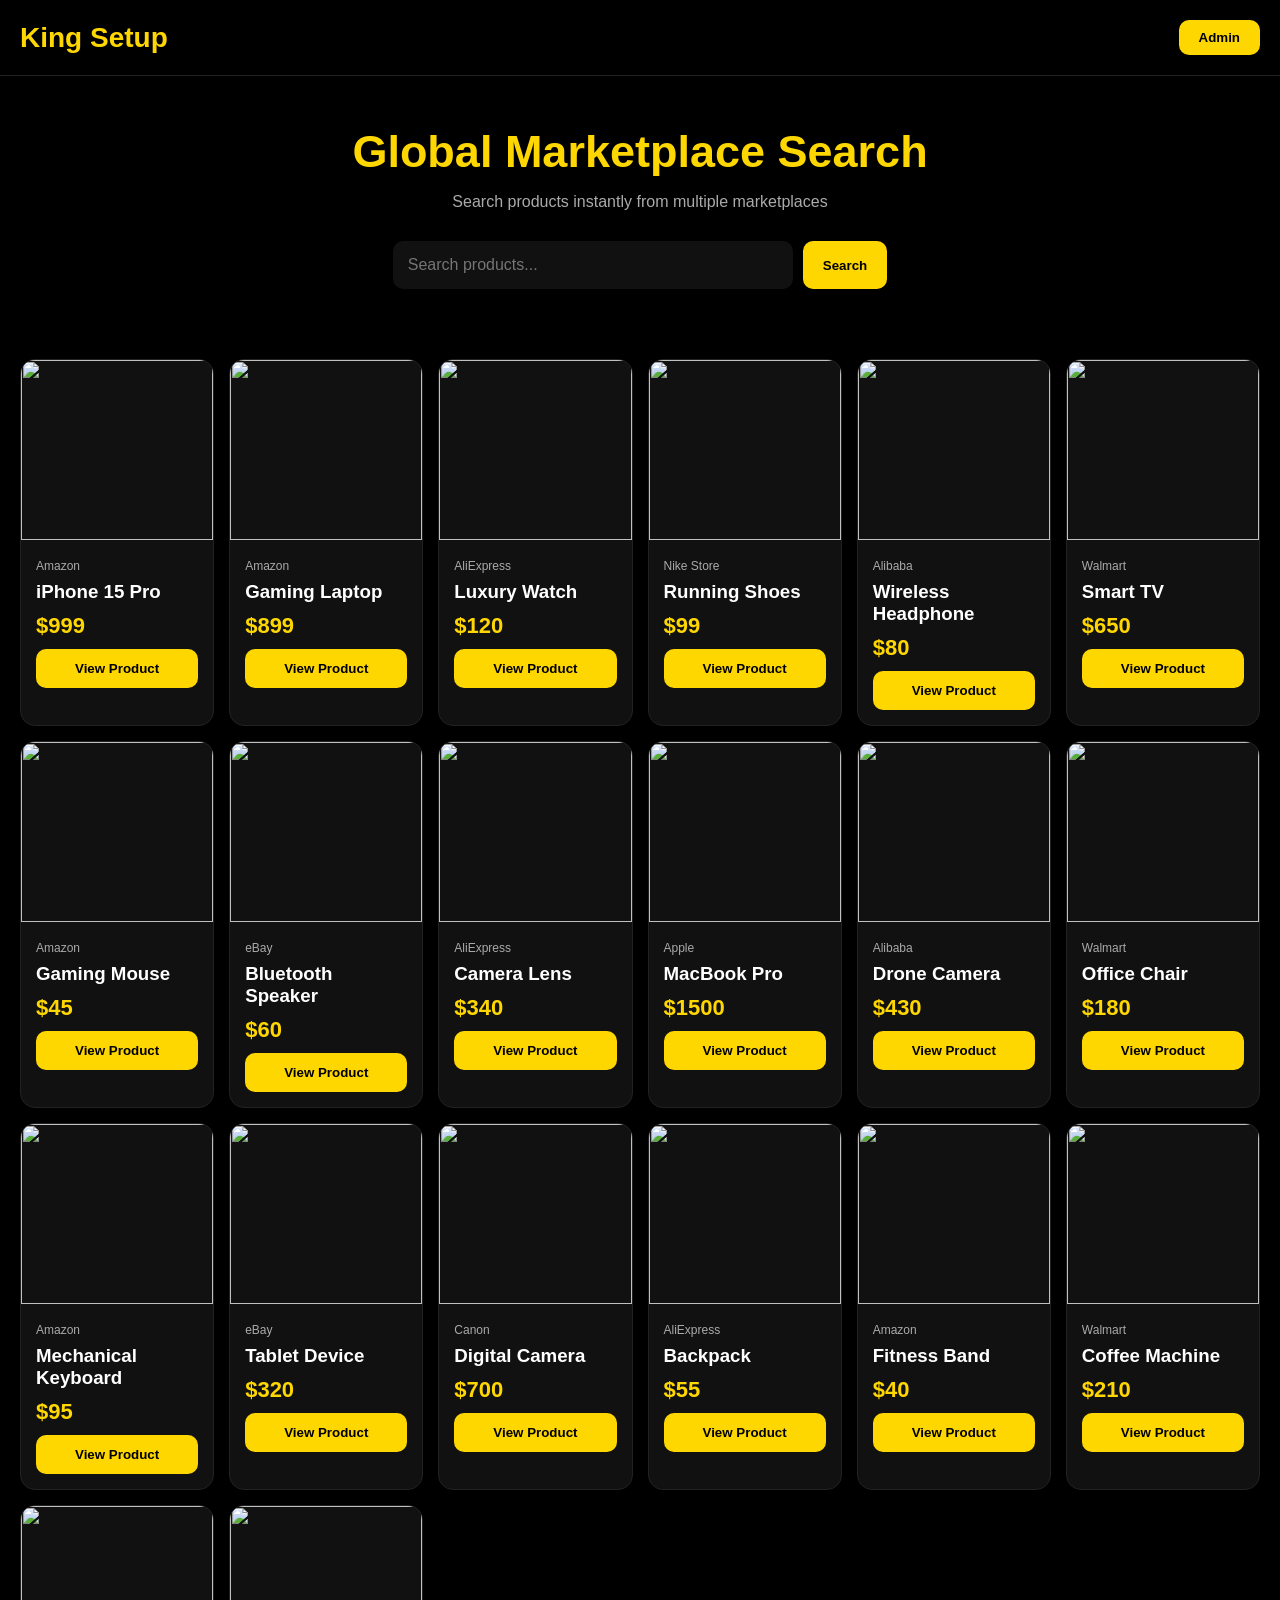
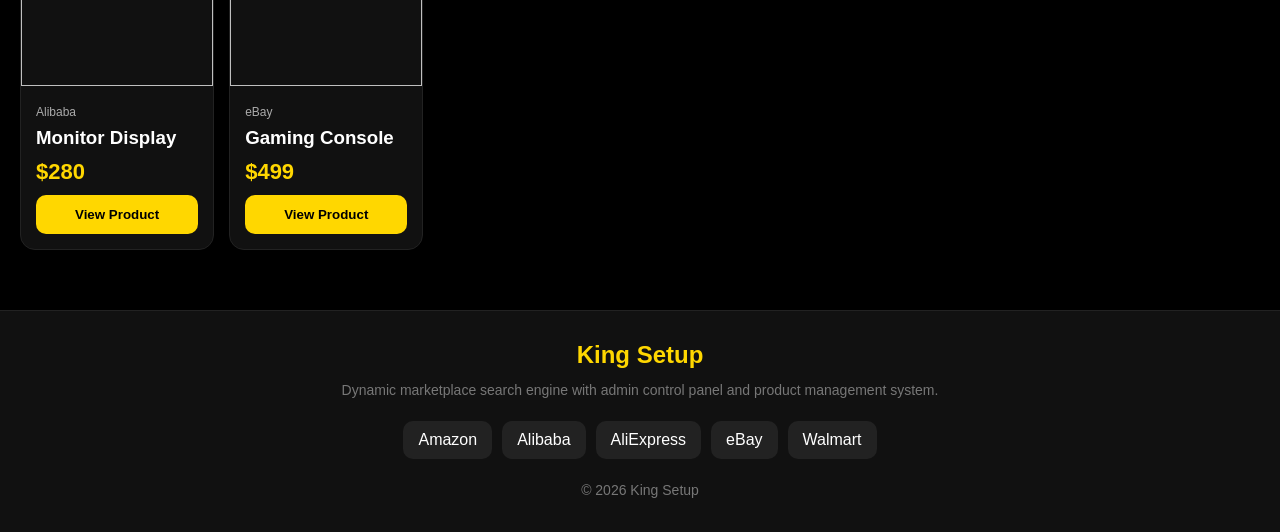
==== commit ef6309af: "Update print statement from 'Hello' to 'Goodbye'" ====
--- a/index.html
+++ b/index.html
@@ -1,320 +1,485 @@
 <!DOCTYPE html>
-<html>
+<html lang="en">
 
 <head>
 
-  <title>King Setup</title>
-
-  <style>
-
-    body{
-      margin:0;
-      background:#000;
-      color:white;
-      font-family:Arial;
-    }
-
-    header{
-      display:flex;
-      justify-content:space-between;
-      align-items:center;
-      padding:20px;
-      border-bottom:1px solid #222;
-    }
-
-    .logo{
-      color:gold;
-      font-size:28px;
-      font-weight:bold;
-    }
-
-    .login-btn{
-      background:gold;
-      border:none;
-      padding:10px 20px;
-      border-radius:10px;
-      font-weight:bold;
-    }
-
-    .hero{
-      text-align:center;
-      padding:50px 20px;
-    }
-
-    .hero h1{
-      color:gold;
-      font-size:40px;
-      margin-bottom:10px;
-    }
-
-    .hero p{
-      color:#aaa;
-    }
-
-    .search-box{
-      margin-top:30px;
-      display:flex;
-      justify-content:center;
-      gap:10px;
-    }
-
-    .search-box input{
-      width:65%;
-      max-width:350px;
-      padding:15px;
-      border:none;
-      border-radius:10px;
-      background:#111;
-      color:white;
-      font-size:16px;
-    }
-
-    .search-box button{
-      padding:15px 20px;
-      background:gold;
-      border:none;
-      border-radius:10px;
-      font-weight:bold;
-    }
-
-    .products{
-      display:grid;
-      grid-template-columns:1fr 1fr;
-      gap:15px;
-      padding:20px;
-    }
-
-    .card{
-      background:#111;
-      border-radius:15px;
-      overflow:hidden;
-      border:1px solid #222;
-    }
-
-    .card img{
-      width:100%;
-      height:180px;
-      object-fit:cover;
-    }
-
-    .content{
-      padding:15px;
-    }
-
-    .price{
-      color:gold;
-      font-size:22px;
-      font-weight:bold;
-      margin:10px 0;
-    }
-
-    .view-btn{
-      width:100%;
-      padding:12px;
-      border:none;
-      border-radius:10px;
-      background:gold;
-      font-weight:bold;
-    }
-
-  </style>
-
-</head>
-
-<body>
-
-<header>
-<div
-id="adminPanel"
-style="
+<meta charset="UTF-8">
+<meta name="viewport" content="width=device-width, initial-scale=1.0">
+
+<title>King Setup</title>
+
+<style>
+
+*{
+margin:0;
+padding:0;
+box-sizing:border-box;
+font-family:Arial;
+}
+
+body{
+background:#000;
+color:white;
+}
+
+header{
+display:flex;
+justify-content:space-between;
+align-items:center;
+padding:20px;
+border-bottom:1px solid #222;
+position:sticky;
+top:0;
+background:#000;
+z-index:100;
+}
+
+.logo{
+font-size:28px;
+font-weight:bold;
+color:gold;
+}
+
+.admin-btn{
+background:gold;
+color:black;
+border:none;
+padding:10px 20px;
+border-radius:10px;
+font-weight:bold;
+}
+
+.hero{
+padding:50px 20px;
+text-align:center;
+}
+
+.hero h1{
+font-size:45px;
+color:gold;
+margin-bottom:15px;
+}
+
+.hero p{
+color:#aaa;
+margin-bottom:30px;
+}
+
+.search-box{
+display:flex;
+justify-content:center;
+gap:10px;
+flex-wrap:wrap;
+}
+
+.search-box input{
+width:70%;
+max-width:400px;
+padding:15px;
+border:none;
+border-radius:10px;
+background:#111;
+color:white;
+font-size:16px;
+}
+
+.search-box button{
+padding:15px 20px;
+background:gold;
+border:none;
+border-radius:10px;
+font-weight:bold;
+}
+
+#adminPanel{
 display:none;
 background:#111;
-padding:15px;
+padding:20px;
 border-bottom:1px solid #222;
-text-align:center;
-"
->
-
-<h2 style="color:gold;">
-Admin Dashboard
-</h2>
-
-<p style="color:#aaa;">
-Owner Control Center Active
-</p>
-
-<button
-onclick="toggleAdmin()"
-style="
-padding:10px 20px;
-background:red;
-color:white;
-border:none;
-border-radius:10px;
-margin-top:10px;
-"
->
-Close Admin
-</button>
-
-</div>
-  <div class="logo">
-    King Setup
-  </div>
-
-<button
-class="login-btn"
-onclick="toggleAdmin()"
->
-Admin
-</button>
-
-</header>
-
-<section class="hero">
-<section style="padding:20px;">
-
-<h2 style="color:gold;text-align:center;">
-Admin Product Panel
-</h2>
-
-<div style="
+}
+
+.admin-container{
+max-width:500px;
+margin:auto;
 display:flex;
 flex-direction:column;
 gap:10px;
-max-width:400px;
-margin:auto;
-">
-
-<input
-type="text"
-id="productTitle"
-placeholder="Product Name"
-style="
+}
+
+.admin-container input{
 padding:15px;
-background:#111;
-border:none;
+background:#000;
+border:1px solid #333;
 border-radius:10px;
 color:white;
-"
->
-
-<input
-type="text"
-id="productPrice"
-placeholder="Product Price"
-style="
-padding:15px;
-background:#111;
-border:none;
-border-radius:10px;
-color:white;
-"
->
-
-<input
-type="text"
-id="productImage"
-placeholder="Product Image URL"
-style="
-padding:15px;
-background:#111;
-border:none;
-border-radius:10px;
-color:white;
-"
->
-
-<button
-onclick="addProduct()"
-style="
+}
+
+.admin-container button{
 padding:15px;
 background:gold;
 border:none;
 border-radius:10px;
 font-weight:bold;
-"
+}
+
+.products{
+display:grid;
+grid-template-columns:
+repeat(auto-fit,minmax(180px,1fr));
+gap:15px;
+padding:20px;
+}
+
+.card{
+background:#111;
+border-radius:15px;
+overflow:hidden;
+border:1px solid #222;
+transition:0.3s;
+}
+
+.card:hover{
+transform:scale(1.03);
+border-color:gold;
+}
+
+.card img{
+width:100%;
+height:180px;
+object-fit:cover;
+}
+
+.content{
+padding:15px;
+}
+
+.market{
+font-size:12px;
+color:#aaa;
+margin-bottom:8px;
+}
+
+.price{
+color:gold;
+font-size:22px;
+font-weight:bold;
+margin:10px 0;
+}
+
+.view-btn{
+width:100%;
+padding:12px;
+background:gold;
+border:none;
+border-radius:10px;
+font-weight:bold;
+}
+
+footer{
+background:#111;
+padding:30px 20px;
+margin-top:40px;
+border-top:1px solid #222;
+text-align:center;
+}
+
+footer h2{
+color:gold;
+margin-bottom:10px;
+}
+
+footer p{
+color:#777;
+font-size:14px;
+line-height:1.6;
+}
+
+.platforms{
+margin-top:20px;
+display:flex;
+justify-content:center;
+gap:10px;
+flex-wrap:wrap;
+}
+
+.platforms span{
+background:#222;
+padding:10px 15px;
+border-radius:10px;
+}
+
+</style>
+
+</head>
+
+<body>
+
+<header>
+
+<div class="logo">
+King Setup
+</div>
+
+<button
+class="admin-btn"
+onclick="toggleAdmin()"
 >
+Admin
+</button>
+
+</header>
+
+<div id="adminPanel">
+
+<div class="admin-container">
+
+<h2 style="color:gold;text-align:center;">
+Admin Dashboard
+</h2>
+
+<input
+type="text"
+id="productTitle"
+placeholder="Product Name"
+>
+
+<input
+type="text"
+id="productPrice"
+placeholder="Product Price"
+>
+
+<input
+type="text"
+id="productImage"
+placeholder="Product Image URL"
+>
+
+<input
+type="text"
+id="productMarket"
+placeholder="Marketplace Name"
+>
+
+<button onclick="addProduct()">
 Add Product
 </button>
 
 </div>
 
+</div>
+
+<section class="hero">
+
+<h1>
+Global Marketplace Search
+</h1>
+
+<p>
+Search products instantly from multiple marketplaces
+</p>
+
+<div class="search-box">
+
+<input
+type="text"
+id="searchInput"
+placeholder="Search products..."
+>
+
+<button onclick="searchProducts()">
+Search
+</button>
+
+</div>
+
 </section>
-  <h1>
-    Dynamic Product Search
-  </h1>
-
-  <p>
-    Search Products Instantly
-  </p>
-
-  <div class="search-box">
-
-    <input
-      type="text"
-      id="searchInput"
-      placeholder="Search products..."
-    >
-
-    <button onclick="searchProducts()">
-      Search
-    </button>
-
-  </div>
+
+<section
+class="products"
+id="productContainer"
+>
 
 </section>
 
-<section
-  class="products"
-  id="productContainer"
->
-
-</section>
+<footer>
+
+<h2>
+King Setup
+</h2>
+
+<p>
+Dynamic marketplace search engine with admin control panel and product management system.
+</p>
+
+<div class="platforms">
+<span>Amazon</span>
+<span>Alibaba</span>
+<span>AliExpress</span>
+<span>eBay</span>
+<span>Walmart</span>
+</div>
+
+<p style="margin-top:20px;">
+© 2026 King Setup
+</p>
+
+</footer>
 
 <script>
 
-const products = [let products = [
+let savedProducts =
+localStorage.getItem("products");
+
+let products = [
+
+{
+title:"iPhone 15 Pro",
+price:"$999",
+market:"Amazon",
+image:"https://images.unsplash.com/photo-1511707171634-5f897ff02aa9"
+},
+
+{
+title:"Gaming Laptop",
+price:"$899",
+market:"Amazon",
+image:"https://images.unsplash.com/photo-1517336714739-489689fd1ca8"
+},
+
+{
+title:"Luxury Watch",
+price:"$120",
+market:"AliExpress",
+image:"https://images.unsplash.com/photo-1523275335684-37898b6baf30"
+},
 
 {
 title:"Running Shoes",
 price:"$99",
+market:"Nike Store",
 image:"https://images.unsplash.com/photo-1542291026-7eec264c27ff"
 },
 
 {
-title:"Luxury Watch",
-price:"$120",
-image:"https://images.unsplash.com/photo-1523275335684-37898b6baf30"
+title:"Wireless Headphone",
+price:"$80",
+market:"Alibaba",
+image:"https://images.unsplash.com/photo-1505740420928-5e560c06d30e"
+},
+
+{
+title:"Smart TV",
+price:"$650",
+market:"Walmart",
+image:"https://images.unsplash.com/photo-1593784991095-a205069470b6"
+},
+
+{
+title:"Gaming Mouse",
+price:"$45",
+market:"Amazon",
+image:"https://images.unsplash.com/photo-1527814050087-3793815479db"
+},
+
+{
+title:"Bluetooth Speaker",
+price:"$60",
+market:"eBay",
+image:"https://images.unsplash.com/photo-1589003077984-894e133dabab"
+},
+
+{
+title:"Camera Lens",
+price:"$340",
+market:"AliExpress",
+image:"https://images.unsplash.com/photo-1516035069371-29a1b244cc32"
+},
+
+{
+title:"MacBook Pro",
+price:"$1500",
+market:"Apple",
+image:"https://images.unsplash.com/photo-1515879218367-8466d910aaa4"
+},
+
+{
+title:"Drone Camera",
+price:"$430",
+market:"Alibaba",
+image:"https://images.unsplash.com/photo-1473968512647-3e447244af8f"
+},
+
+{
+title:"Office Chair",
+price:"$180",
+market:"Walmart",
+image:"https://images.unsplash.com/photo-1505843490701-5be5d7d0f11d"
+},
+
+{
+title:"Mechanical Keyboard",
+price:"$95",
+market:"Amazon",
+image:"https://images.unsplash.com/photo-1511467687858-23d96c32e4ae"
+},
+
+{
+title:"Tablet Device",
+price:"$320",
+market:"eBay",
+image:"https://images.unsplash.com/photo-1544244015-0df4b3ffc6b0"
+},
+
+{
+title:"Digital Camera",
+price:"$700",
+market:"Canon",
+image:"https://images.unsplash.com/photo-1510127034890-ba27508e9f1c"
+},
+
+{
+title:"Backpack",
+price:"$55",
+market:"AliExpress",
+image:"https://images.unsplash.com/photo-1581605405669-fcdf81165afa"
+},
+
+{
+title:"Fitness Band",
+price:"$40",
+market:"Amazon",
+image:"https://images.unsplash.com/photo-1575311373937-040b8e1fd5b6"
+},
+
+{
+title:"Coffee Machine",
+price:"$210",
+market:"Walmart",
+image:"https://images.unsplash.com/photo-1517668808822-9ebb02f2a0e6"
+},
+
+{
+title:"Monitor Display",
+price:"$280",
+market:"Alibaba",
+image:"https://images.unsplash.com/photo-1527443224154-c4a3942d3acf"
+},
+
+{
+title:"Gaming Console",
+price:"$499",
+market:"eBay",
+image:"https://images.unsplash.com/photo-1606144042614-b2417e99c4e3"
 }
 
 ];
 
-{
-  title:"Running Shoes",
-  price:"$99",
-  image:"https://images.unsplash.com/photo-1542291026-7eec264c27ff"
-},
-
-{
-  title:"Luxury Watch",
-  price:"$120",
-  image:"https://images.unsplash.com/photo-1523275335684-37898b6baf30"
-},
-
-{
-  title:"Gaming Laptop",
-  price:"$899",
-  image:"https://images.unsplash.com/photo-1517336714739-489689fd1ca8"
-},
-
-{
-  title:"Wireless Headphone",
-  price:"$80",
-  image:"https://images.unsplash.com/photo-1505740420928-5e560c06d30e"
-}
-
-];
+if(savedProducts){
+
+products = JSON.parse(savedProducts);
+
+}
 
 function showProducts(items){
 
@@ -333,7 +498,13 @@
 
 <div class="content">
 
-<h3>${product.title}</h3>
+<div class="market">
+${product.market}
+</div>
+
+<h3>
+${product.title}
+</h3>
 
 <div class="price">
 ${product.price}
@@ -352,14 +523,53 @@
 });
 
 }
-if(savedProducts){
-
-products = JSON.parse(savedProducts);
-
-}
+
 showProducts(products);
 
-function searchProducts(){function addProduct(){
+function searchProducts(){
+
+let input =
+document.getElementById("searchInput")
+.value.toLowerCase();
+
+let filtered =
+products.filter(product =>
+product.title.toLowerCase().includes(input)
+);
+
+showProducts(filtered);
+
+}
+
+function toggleAdmin(){
+
+let password =
+prompt("Enter Admin Password");
+
+if(password === "king123"){
+
+let panel =
+document.getElementById("adminPanel");
+
+if(panel.style.display === "none"){
+
+panel.style.display = "block";
+
+}else{
+
+panel.style.display = "none";
+
+}
+
+}else{
+
+alert("Wrong Password");
+
+}
+
+}
+
+function addProduct(){
 
 let title =
 document.getElementById("productTitle").value;
@@ -370,37 +580,31 @@
 let image =
 document.getElementById("productImage").value;
 
+let market =
+document.getElementById("productMarket").value;
+
 let newProduct = {
 
 title:title,
 price:price,
-image:image
+image:image,
+market:market
 
 };
 
 products.push(newProduct);
+
 localStorage.setItem(
 "products",
 JSON.stringify(products)
 );
+
 showProducts(products);
 
 document.getElementById("productTitle").value = "";
 document.getElementById("productPrice").value = "";
 document.getElementById("productImage").value = "";
-
-}
-
-let input =
-document.getElementById("searchInput")
-.value.toLowerCase();
-
-let filteredProducts =
-products.filter(product =>
-product.title.toLowerCase().includes(input)
-);
-
-showProducts(filteredProducts);
+document.getElementById("productMarket").value = "";
 
 }
 
@@ -408,528 +612,4 @@
 
 </body>
 
-</html>">Marketplace Analysis</h2>
-        </div>
-
-        <div id="productsGrid" class="grid grid-cols-1 sm:grid-cols-2 md:grid-cols-3 lg:grid-cols-4 xl:grid-cols-4 gap-6">
-            <div class="bg-white p-6 rounded-2xl border border-gray-200 shadow-xs flex flex-col text-center justify-center items-center py-12 col-span-full">
-                <div class="bg-gray-100 text-gray-400 w-16 h-16 rounded-full flex items-center justify-center text-2xl mb-4">
-                    <i class="fa-solid fa-magnifying-glass"></i>
-                </div>
-                <h3 class="text-lg font-bold text-gray-900 mb-1">Your Storefront is Empty</h3>
-                <p class="text-gray-500 text-sm max-w-sm">Type any wholesale keyword in the global dashboard above to sync real-time affiliate nodes from multiple markets.</p>
-            </div>
-        </div>
-    </main>
-
-    <footer class="bg-gray-900 text-gray-400 text-xs py-8 border-t border-gray-800 text-center mt-20">
-        <p class="mb-2">© 2026 King Setup Engine Systems. All Rights Reserved.</p>
-        <p class="text-gray-600">Data pipelines generated natively via secure localized cloud scripts.</p>
-    </footer>
-
-    <script>
-        const GOOGLE_SHEET_WEBAPP_URL = "https://script.google.com/macros/s/AKfycbwjgzey-oGjqBzlf_emaSYIxeMFVCdYHfZ7aNYulH9W6s5Q9S9QuGwrTa7lNv5OOaoc/exec";
-        const DEFAULT_TRACKING_ID = "kingsetup-20";
-
-        function toggleAdminPanel() {
-            document.getElementById('adminPanel').classList.toggle('hidden');
-        }
-
-        async function logToGoogleSheet(actionType, keyword, targetLink = "") {
-            if (!GOOGLE_SHEET_WEBAPP_URL) return;
-            const formData = new FormData();
-            formData.append("actionType", actionType);
-            formData.append("keyword", keyword);
-            formData.append("targetLink", targetLink);
-            try {
-                fetch(GOOGLE_SHEET_WEBAPP_URL, { method: "POST", body: formData, mode: "no-cors" });
-            } catch (e) { console.error("Sync issue."); }
-        }
-
-        document.getElementById('searchForm').addEventListener('submit', function(e) {
-            e.preventDefault();
-            const keyword = document.getElementById('searchInput').value.trim();
-            if(!keyword) return;
-
-            logToGoogleSheet("Multi-Search", keyword);
-
-            const grid = document.getElementById('productsGrid');
-            const loading = document.getElementById('loading');
-            const header = document.getElementById('resultHeader');
-            const title = document.getElementById('resultTitle');
-
-            grid.innerHTML = "";
-            loading.classList.remove('hidden');
-            header.classList.remove('hidden');
-            title.innerText = `Aggregated Matrix for "${keyword}"`;
-
-            setTimeout(() => {
-                loading.classList.add('hidden');
-                
-                const platforms = [
-                    { name: "AliExpress Hub", icon: "fa-store", color: "bg-orange-500 text-white", domain: "aliexpress.com" },
-                    { name: "Alibaba Factory", icon: "fa-boxes-stacked", color: "bg-amber-500 text-gray-950", domain: "alibaba.com" }
-                ];
-
-                for (let i = 1; i <= 8; i++) {
-                    const platform = platforms[i % 2]; 
-                    const productName = `${keyword} OEM Industrial Grade Build v${i}`;
-                    const originalLink = `https://www.${platform.domain}/item/${Math.floor(Math.random() * 999999)}.html`;
-                    const affiliateLink = `${originalLink}?aff_id=${DEFAULT_TRACKING_ID}`;
-
-                    const productHTML = `
-                        <div class="bg-white rounded-2xl border border-gray-200 shadow-xs hover:shadow-lg transition-all duration-300 flex flex-col overflow-hidden group">
-                            <div class="relative bg-gray-50 pt-[100%] overflow-hidden">
-                                <img src="https://images.unsplash.com/photo-1546868871-7041f2a55e12?w=400" class="absolute inset-0 w-full h-full object-cover group-hover:scale-105 transition-transform duration-300">
-                                <span class="absolute top-3 left-3 ${platform.color} text-[10px] font-black tracking-wider px-2.5 py-1 rounded-md flex items-center gap-1.5 uppercase shadow-sm">
-                                    <i class="fa-solid ${platform.icon}"></i> ${platform.name}
-                                </span>
-                            </div>
-                            <div class="p-4 flex flex-col flex-grow">
-                                <h3 class="font-bold text-gray-900 text-sm line-clamp-2 mb-2 group-hover:text-blue-600 transition-colors">${productName}</h3>
-                                <div class="mt-auto pt-3 border-t border-gray-100">
-                                    <div class="flex items-baseline gap-1 mb-4">
-                                        <span class="text-lg font-black text-gray-950">$${(Math.random() * 25 + 2).toFixed(2)}</span>
-                                        <span class="text-[10px] text-gray-400 font-medium">/ unit FOB</span>
-                                    </div>
-                                    <a href="${affiliateLink}" target="_blank" onclick="logToGoogleSheet('Product Click', '${productName}', '${affiliateLink}')" class="w-full bg-blue-600 hover:bg-gray-900 text-white text-xs font-bold py-3 rounded-xl transition-all duration-200 flex items-center justify-center gap-2 text-center shadow-xs">
-                                        <span>Compare & Buy</span> <i class="fa-solid fa-arrow-right text-[10px]"></i>
-                                    </a>
-                                </div>
-                            </div>
-                        </div>
-                    `;
-                    grid.innerHTML += productHTML;
-                }
-            }, 1000);
-        });
-    </script>
-</body>
 </html>
-026</span> • <span>4 min read</span>
-              </div>
-              <h3 class="text-lg font-bold text-gray-900 mb-2 blog-title">How to Find True Online Product Discounts Fast</h3>
-              <p class="text-xs text-gray-500 leading-relaxed">Stop overpaying today. Learn the secret metrics behind major store discounts like Amazon, Daraz, and AliExpress.</p>
-            </div>
-            <button onclick="alert('Full article content integration upcoming.')" class="self-start mt-4 text-sm font-bold text-orange-500 hover:opacity-80 transition blog-link">Read Article →</button>
-          </div>
-        </article>
-      </div>
-    </div>
-
-  </main>
-
-  <footer class="text-center p-10 text-xs text-gray-400 border-t mt-12 bg-white transition-colors duration-300" id="footer-section">
-    <p class="max-w-xl mx-auto mb-4 style='line-height: 1.6' opacity-80">
-      Disclaimer: KING SETUP is a premium affiliate network platform. Some of the links above are affiliate links, meaning we may earn a small commission at no additional cost to you.
-    </p>
-    © 2026 KING SETUP Network Platform. All rights reserved.
-  </footer>
-
-  <script>
-    let currentCategory = 'All';
-
-    function switchTab(tab) {
-      const dealsSec = document.getElementById('deals-section');
-      const blogSec = document.getElementById('blog-section');
-      const btnDeals = document.getElementById('btn-deals');
-      const btnBlog = document.getElementById('btn-blog');
-      const searchContainer = document.getElementById('search-container');
-      const isCyber = document.getElementById('theme-select').value === 'cyber';
-
-      if (tab === 'deals') {
-        dealsSec.classList.remove('hidden');
-        blogSec.classList.add('hidden');
-        searchContainer.classList.remove('opacity-0');
-        btnDeals.className = `font-bold text-sm ${isCyber ? 'text-[#00ffff]' : 'text-[#0f4c4a]'}`;
-        btnBlog.className = 'text-sm text-gray-500 hover:text-gray-900';
-      } else {
-        dealsSec.classList.add('hidden');
-        blogSec.classList.remove('hidden');
-        searchContainer.classList.add('opacity-0');
-        btnBlog.className = `font-bold text-sm ${isCyber ? 'text-[#00ffff]' : 'text-[#0f4c4a]'}`;
-        btnDeals.className = 'text-sm text-gray-500 hover:text-gray-900';
-      }
-    }
-
-    function filterCategory(cat) {
-      currentCategory = cat;
-      const btns = document.querySelectorAll('.cat-btn');
-      btns.forEach(btn => {
-        if(btn.innerText === cat) {
-          btn.className = "cat-btn bg-orange-500 text-white p-2 px-5 rounded-full text-xs font-semibold shadow-sm transition";
-        } else {
-          btn.className = "cat-btn bg-white text-gray-800 p-2 px-5 rounded-full text-xs font-semibold shadow-sm hover:bg-gray-100 transition";
-        }
-      });
-      filterProducts();
-    }
-
-    function filterProducts() {
-      const query = document.getElementById('search-input').value.toLowerCase();
-      const cards = document.querySelectorAll('.product-card');
-      
-      cards.forEach(card => {
-        const cat = card.getAttribute('data-category');
-        const name = card.getAttribute('data-name');
-        
-        const matchesCat = (currentCategory === 'All' || cat === currentCategory);
-        const matchesSearch = name.includes(query);
-        
-        if(matchesCat && matchesSearch) {
-          card.classList.remove('hidden');
-        } else {
-          card.classList.add('hidden');
-        }
-      });
-    }
-
-    function toggleTheme(theme) {
-      const isCyber = theme === 'cyber';
-      document.getElementById('body-bg').className = isCyber ? "bg-[#0b0c10] text-white" : "bg-[#f4f7f6] text-gray-900";
-      document.getElementById('nav-card').className = `p-4 px-6 flex justify-between items-center shadow-sm sticky top-0 z-50 transition-colors duration-300 ${isCyber ? 'bg-[#1f2833] text-white' : 'bg-white text-gray-900'}`;
-      document.getElementById('logo-text').className = `text-xl font-extrabold tracking-wide ${isCyber ? 'text-[#00ffff]' : 'text-[#0f4c4a]'}`;
-      document.getElementById('theme-select').className = `p-1.5 px-3 rounded-full border-2 bg-transparent font-bold text-xs cursor-pointer outline-none ${isCyber ? 'border-[#00ffff] text-white' : 'border-[#0f4c4a] text-gray-900'}`;
-      document.getElementById('hero-banner').style.background = isCyber ? "linear-gradient(135deg, #1f2833 0%, #0b0c10 100%)" : "linear-gradient(135deg, #0f4c4a 0%, #1a202c 100%)";
-      document.getElementById('footer-section').className = `text-center p-10 text-xs text-gray-400 border-t mt-12 transition-colors duration-300 ${isCyber ? 'bg-[#0b0c10] border-gray-800' : 'bg-white border-gray-200'}`;
-      
-      // Cards Theme Adjustments
-      document.querySelectorAll('.product-card, .blog-card').forEach(c => {
-        c.style.backgroundColor = isCyber ? '#1f2833' : '#ffffff';
-        c.style.borderColor = isCyber ? '#2d3748' : 'transparent';
-      });
-      document.querySelectorAll('.deal-btn').forEach(b => {
-        b.style.backgroundColor = isCyber ? '#00ffff' : '#0f4c4a';
-        b.style.color = isCyber ? '#0b0c10' : '#ffffff';
-      });
-      document.querySelectorAll('.price-text').forEach(t => {
-        t.style.color = isCyber ? '#00ffff' : '#0f4c4a';
-      });
-      document.querySelectorAll('.blog-title').forEach(t => {
-        t.style.color = isCyber ? '#ffffff' : '#1a202c';
-      });
-
-      // Reset Active Tab colors
-      const activeTab = document.getElementById('btn-deals').classList.contains('text-[#0f4c4a]') || document.getElementById('btn-deals').classList.contains('text-[#00ffff]') ? 'deals' : 'blog';
-      switchTab(activeTab);
-    }
-    function toggleAdmin(){
-    
-    let password =
-    prompt("Enter Admin Password");
-    
-    if(password === "king123"){
-    
-    let panel =
-    document.getElementById("adminPanel");
-    
-    if(panel.style.display === "none"){
-    
-    panel.style.display = "block";
-    
-    }else{
-    
-    panel.style.display = "none";
-    
-    }
-    
-    }else{
-    
-    alert("Wrong Password");
-    
-    }
-    
-    }
-    
-    let panel =
-    document.getElementById("adminPanel");
-    
-    if(panel.style.display === "none"){
-    
-    panel.style.display = "block";
-    
-    }else{
-    
-    panel.style.display = "none";
-    
-    }
-    
-    }
-  </script>
-</body>
-</html>
-  </div>
-                            <div class="p-4 flex flex-col flex-grow">
-                                <h3 class="font-bold text-gray-900 text-sm line-clamp-2 mb-2 group-hover:text-blue-600 transition-colors">${productName}</h3>
-                                <div class="mt-auto pt-3 border-t border-gray-100">
-                                    <div class="flex items-baseline gap-1 mb-4">
-                                        <span class="text-lg font-black text-gray-950">$${(Math.random() * 25 + 2).toFixed(2)}</span>
-                                        <span class="text-[10px] text-gray-400 font-medium">/ unit FOB</span>
-                                    </div>
-                                    <a href="${affiliateLink}" target="_blank" onclick="logToGoogleSheet('Product Click', '${productName}', '${affiliateLink}')" class="w-full bg-blue-600 hover:bg-gray-900 text-white text-xs font-bold py-3 rounded-xl transition-all duration-200 flex items-center justify-center gap-2 text-center shadow-xs">
-                                        <span>Compare & Buy</span> <i class="fa-solid fa-arrow-right text-[10px]"></i>
-                                    </a>
-                                </div>
-                            </div>
-                        </div>
-                    `;
-                    grid.innerHTML += productHTML;
-                }
-            }, 1000);
-        });
-    </script>
-</body>
-</html>
-026</span> • <span>4 min read</span>
-              </div>
-              <h3 class="text-lg font-bold text-gray-900 mb-2 blog-title">How to Find True Online Product Discounts Fast</h3>
-              <p class="text-xs text-gray-500 leading-relaxed">Stop overpaying today. Learn the secret metrics behind major store discounts like Amazon, Daraz, and AliExpress.</p>
-            </div>
-            <button onclick="alert('Full article content integration upcoming.')" class="self-start mt-4 text-sm font-bold text-orange-500 hover:opacity-80 transition blog-link">Read Article →</button>
-          </div>
-        </article>
-      </div>
-    </div>
-
-  </main>
-
-  <footer class="text-center p-10 text-xs text-gray-400 border-t mt-12 bg-white transition-colors duration-300" id="footer-section">
-    <p class="max-w-xl mx-auto mb-4 style='line-height: 1.6' opacity-80">
-      Disclaimer: KING SETUP is a premium affiliate network platform. Some of the links above are affiliate links, meaning we may earn a small commission at no additional cost to you.
-    </p>
-    © 2026 KING SETUP Network Platform. All rights reserved.
-  </footer>
-
-  <script>
-    let currentCategory = 'All';
-
-    function switchTab(tab) {
-      const dealsSec = document.getElementById('deals-section');
-      const blogSec = document.getElementById('blog-section');
-      const btnDeals = document.getElementById('btn-deals');
-      const btnBlog = document.getElementById('btn-blog');
-      const searchContainer = document.getElementById('search-container');
-      const isCyber = document.getElementById('theme-select').value === 'cyber';
-
-      if (tab === 'deals') {
-        dealsSec.classList.remove('hidden');
-        blogSec.classList.add('hidden');
-        searchContainer.classList.remove('opacity-0');
-        btnDeals.className = `font-bold text-sm ${isCyber ? 'text-[#00ffff]' : 'text-[#0f4c4a]'}`;
-        btnBlog.className = 'text-sm text-gray-500 hover:text-gray-900';
-      } else {
-        dealsSec.classList.add('hidden');
-        blogSec.classList.remove('hidden');
-        searchContainer.classList.add('opacity-0');
-        btnBlog.className = `font-bold text-sm ${isCyber ? 'text-[#00ffff]' : 'text-[#0f4c4a]'}`;
-        btnDeals.className = 'text-sm text-gray-500 hover:text-gray-900';
-      }
-    }
-
-    function filterCategory(cat) {
-      currentCategory = cat;
-      const btns = document.querySelectorAll('.cat-btn');
-      btns.forEach(btn => {
-        if(btn.innerText === cat) {
-          btn.className = "cat-btn bg-orange-500 text-white p-2 px-5 rounded-full text-xs font-semibold shadow-sm transition";
-        } else {
-          btn.className = "cat-btn bg-white text-gray-800 p-2 px-5 rounded-full text-xs font-semibold shadow-sm hover:bg-gray-100 transition";
-        }
-      });
-      filterProducts();
-    }
-
-    function filterProducts() {
-      const query = document.getElementById('search-input').value.toLowerCase();
-      const cards = document.querySelectorAll('.product-card');
-      
-      cards.forEach(card => {
-        const cat = card.getAttribute('data-category');
-        const name = card.getAttribute('data-name');
-        
-        const matchesCat = (currentCategory === 'All' || cat === currentCategory);
-        const matchesSearch = name.includes(query);
-        
-        if(matchesCat && matchesSearch) {
-          card.classList.remove('hidden');
-        } else {
-          card.classList.add('hidden');
-        }
-      });
-    }
-
-    function toggleTheme(theme) {
-      const isCyber = theme === 'cyber';
-      document.getElementById('body-bg').className = isCyber ? "bg-[#0b0c10] text-white" : "bg-[#f4f7f6] text-gray-900";
-      document.getElementById('nav-card').className = `p-4 px-6 flex justify-between items-center shadow-sm sticky top-0 z-50 transition-colors duration-300 ${isCyber ? 'bg-[#1f2833] text-white' : 'bg-white text-gray-900'}`;
-      document.getElementById('logo-text').className = `text-xl font-extrabold tracking-wide ${isCyber ? 'text-[#00ffff]' : 'text-[#0f4c4a]'}`;
-      document.getElementById('theme-select').className = `p-1.5 px-3 rounded-full border-2 bg-transparent font-bold text-xs cursor-pointer outline-none ${isCyber ? 'border-[#00ffff] text-white' : 'border-[#0f4c4a] text-gray-900'}`;
-      document.getElementById('hero-banner').style.background = isCyber ? "linear-gradient(135deg, #1f2833 0%, #0b0c10 100%)" : "linear-gradient(135deg, #0f4c4a 0%, #1a202c 100%)";
-      document.getElementById('footer-section').className = `text-center p-10 text-xs text-gray-400 border-t mt-12 transition-colors duration-300 ${isCyber ? 'bg-[#0b0c10] border-gray-800' : 'bg-white border-gray-200'}`;
-      
-      // Cards Theme Adjustments
-      document.querySelectorAll('.product-card, .blog-card').forEach(c => {
-        c.style.backgroundColor = isCyber ? '#1f2833' : '#ffffff';
-        c.style.borderColor = isCyber ? '#2d3748' : 'transparent';
-      });
-      document.querySelectorAll('.deal-btn').forEach(b => {
-        b.style.backgroundColor = isCyber ? '#00ffff' : '#0f4c4a';
-        b.style.color = isCyber ? '#0b0c10' : '#ffffff';
-      });
-      document.querySelectorAll('.price-text').forEach(t => {
-        t.style.color = isCyber ? '#00ffff' : '#0f4c4a';
-      });
-      document.querySelectorAll('.blog-title').forEach(t => {
-        t.style.color = isCyber ? '#ffffff' : '#1a202c';
-      });
-
-      // Reset Active Tab colors
-      const activeTab = document.getElementById('btn-deals').classList.contains('text-[#0f4c4a]') || document.getElementById('btn-deals').classList.contains('text-[#00ffff]') ? 'deals' : 'blog';
-      switchTab(activeTab);
-    }
-    function toggleAdmin(){
-    
-    let panel =
-    document.getElementById("adminPanel");
-    
-    if(panel.style.display === "none"){
-    
-    panel.style.display = "block";
-    
-    }else{
-    
-    panel.style.display = "none";
-    
-    }
-    
-    }
-  </script>
-</body>
-</html>
-                    <span class="text-lg font-black text-gray-950">$${(Math.random() * 25 + 2).toFixed(2)}</span>
-                                        <span class="text-[10px] text-gray-400 font-medium">/ unit FOB</span>
-                                    </div>
-                                    <a href="${affiliateLink}" target="_blank" onclick="logToGoogleSheet('Product Click', '${productName}', '${affiliateLink}')" class="w-full bg-blue-600 hover:bg-gray-900 text-white text-xs font-bold py-3 rounded-xl transition-all duration-200 flex items-center justify-center gap-2 text-center shadow-xs">
-                                        <span>Compare & Buy</span> <i class="fa-solid fa-arrow-right text-[10px]"></i>
-                                    </a>
-                                </div>
-                            </div>
-                        </div>
-                    `;
-                    grid.innerHTML += productHTML;
-                }
-            }, 1000);
-        });
-    </script>
-</body>
-</html>
-026</span> • <span>4 min read</span>
-              </div>
-              <h3 class="text-lg font-bold text-gray-900 mb-2 blog-title">How to Find True Online Product Discounts Fast</h3>
-              <p class="text-xs text-gray-500 leading-relaxed">Stop overpaying today. Learn the secret metrics behind major store discounts like Amazon, Daraz, and AliExpress.</p>
-            </div>
-            <button onclick="alert('Full article content integration upcoming.')" class="self-start mt-4 text-sm font-bold text-orange-500 hover:opacity-80 transition blog-link">Read Article →</button>
-          </div>
-        </article>
-      </div>
-    </div>
-
-  </main>
-
-  <footer class="text-center p-10 text-xs text-gray-400 border-t mt-12 bg-white transition-colors duration-300" id="footer-section">
-    <p class="max-w-xl mx-auto mb-4 style='line-height: 1.6' opacity-80">
-      Disclaimer: KING SETUP is a premium affiliate network platform. Some of the links above are affiliate links, meaning we may earn a small commission at no additional cost to you.
-    </p>
-    © 2026 KING SETUP Network Platform. All rights reserved.
-  </footer>
-
-  <script>
-    let currentCategory = 'All';
-
-    function switchTab(tab) {
-      const dealsSec = document.getElementById('deals-section');
-      const blogSec = document.getElementById('blog-section');
-      const btnDeals = document.getElementById('btn-deals');
-      const btnBlog = document.getElementById('btn-blog');
-      const searchContainer = document.getElementById('search-container');
-      const isCyber = document.getElementById('theme-select').value === 'cyber';
-
-      if (tab === 'deals') {
-        dealsSec.classList.remove('hidden');
-        blogSec.classList.add('hidden');
-        searchContainer.classList.remove('opacity-0');
-        btnDeals.className = `font-bold text-sm ${isCyber ? 'text-[#00ffff]' : 'text-[#0f4c4a]'}`;
-        btnBlog.className = 'text-sm text-gray-500 hover:text-gray-900';
-      } else {
-        dealsSec.classList.add('hidden');
-        blogSec.classList.remove('hidden');
-        searchContainer.classList.add('opacity-0');
-        btnBlog.className = `font-bold text-sm ${isCyber ? 'text-[#00ffff]' : 'text-[#0f4c4a]'}`;
-        btnDeals.className = 'text-sm text-gray-500 hover:text-gray-900';
-      }
-    }
-
-    function filterCategory(cat) {
-      currentCategory = cat;
-      const btns = document.querySelectorAll('.cat-btn');
-      btns.forEach(btn => {
-        if(btn.innerText === cat) {
-          btn.className = "cat-btn bg-orange-500 text-white p-2 px-5 rounded-full text-xs font-semibold shadow-sm transition";
-        } else {
-          btn.className = "cat-btn bg-white text-gray-800 p-2 px-5 rounded-full text-xs font-semibold shadow-sm hover:bg-gray-100 transition";
-        }
-      });
-      filterProducts();
-    }
-
-    function filterProducts() {
-      const query = document.getElementById('search-input').value.toLowerCase();
-      const cards = document.querySelectorAll('.product-card');
-      
-      cards.forEach(card => {
-        const cat = card.getAttribute('data-category');
-        const name = card.getAttribute('data-name');
-        
-        const matchesCat = (currentCategory === 'All' || cat === currentCategory);
-        const matchesSearch = name.includes(query);
-        
-        if(matchesCat && matchesSearch) {
-          card.classList.remove('hidden');
-        } else {
-          card.classList.add('hidden');
-        }
-      });
-    }
-
-    function toggleTheme(theme) {
-      const isCyber = theme === 'cyber';
-      document.getElementById('body-bg').className = isCyber ? "bg-[#0b0c10] text-white" : "bg-[#f4f7f6] text-gray-900";
-      document.getElementById('nav-card').className = `p-4 px-6 flex justify-between items-center shadow-sm sticky top-0 z-50 transition-colors duration-300 ${isCyber ? 'bg-[#1f2833] text-white' : 'bg-white text-gray-900'}`;
-      document.getElementById('logo-text').className = `text-xl font-extrabold tracking-wide ${isCyber ? 'text-[#00ffff]' : 'text-[#0f4c4a]'}`;
-      document.getElementById('theme-select').className = `p-1.5 px-3 rounded-full border-2 bg-transparent font-bold text-xs cursor-pointer outline-none ${isCyber ? 'border-[#00ffff] text-white' : 'border-[#0f4c4a] text-gray-900'}`;
-      document.getElementById('hero-banner').style.background = isCyber ? "linear-gradient(135deg, #1f2833 0%, #0b0c10 100%)" : "linear-gradient(135deg, #0f4c4a 0%, #1a202c 100%)";
-      document.getElementById('footer-section').className = `text-center p-10 text-xs text-gray-400 border-t mt-12 transition-colors duration-300 ${isCyber ? 'bg-[#0b0c10] border-gray-800' : 'bg-white border-gray-200'}`;
-      
-      // Cards Theme Adjustments
-      document.querySelectorAll('.product-card, .blog-card').forEach(c => {
-        c.style.backgroundColor = isCyber ? '#1f2833' : '#ffffff';
-        c.style.borderColor = isCyber ? '#2d3748' : 'transparent';
-      });
-      document.querySelectorAll('.deal-btn').forEach(b => {
-        b.style.backgroundColor = isCyber ? '#00ffff' : '#0f4c4a';
-        b.style.color = isCyber ? '#0b0c10' : '#ffffff';
-      });
-      document.querySelectorAll('.price-text').forEach(t => {
-        t.style.color = isCyber ? '#00ffff' : '#0f4c4a';
-      });
-      document.querySelectorAll('.blog-title').forEach(t => {
-        t.style.color = isCyber ? '#ffffff' : '#1a202c';
-      });
-
-      // Reset Active Tab colors
-      const activeTab = document.getElementById('btn-deals').classList.contains('text-[#0f4c4a]') || document.getElementById('btn-deals').classList.contains('text-[#00ffff]') ? 'deals' : 'blog';
-      switchTab(activeTab);
-    }
-  </script>
-</body>
-</html>
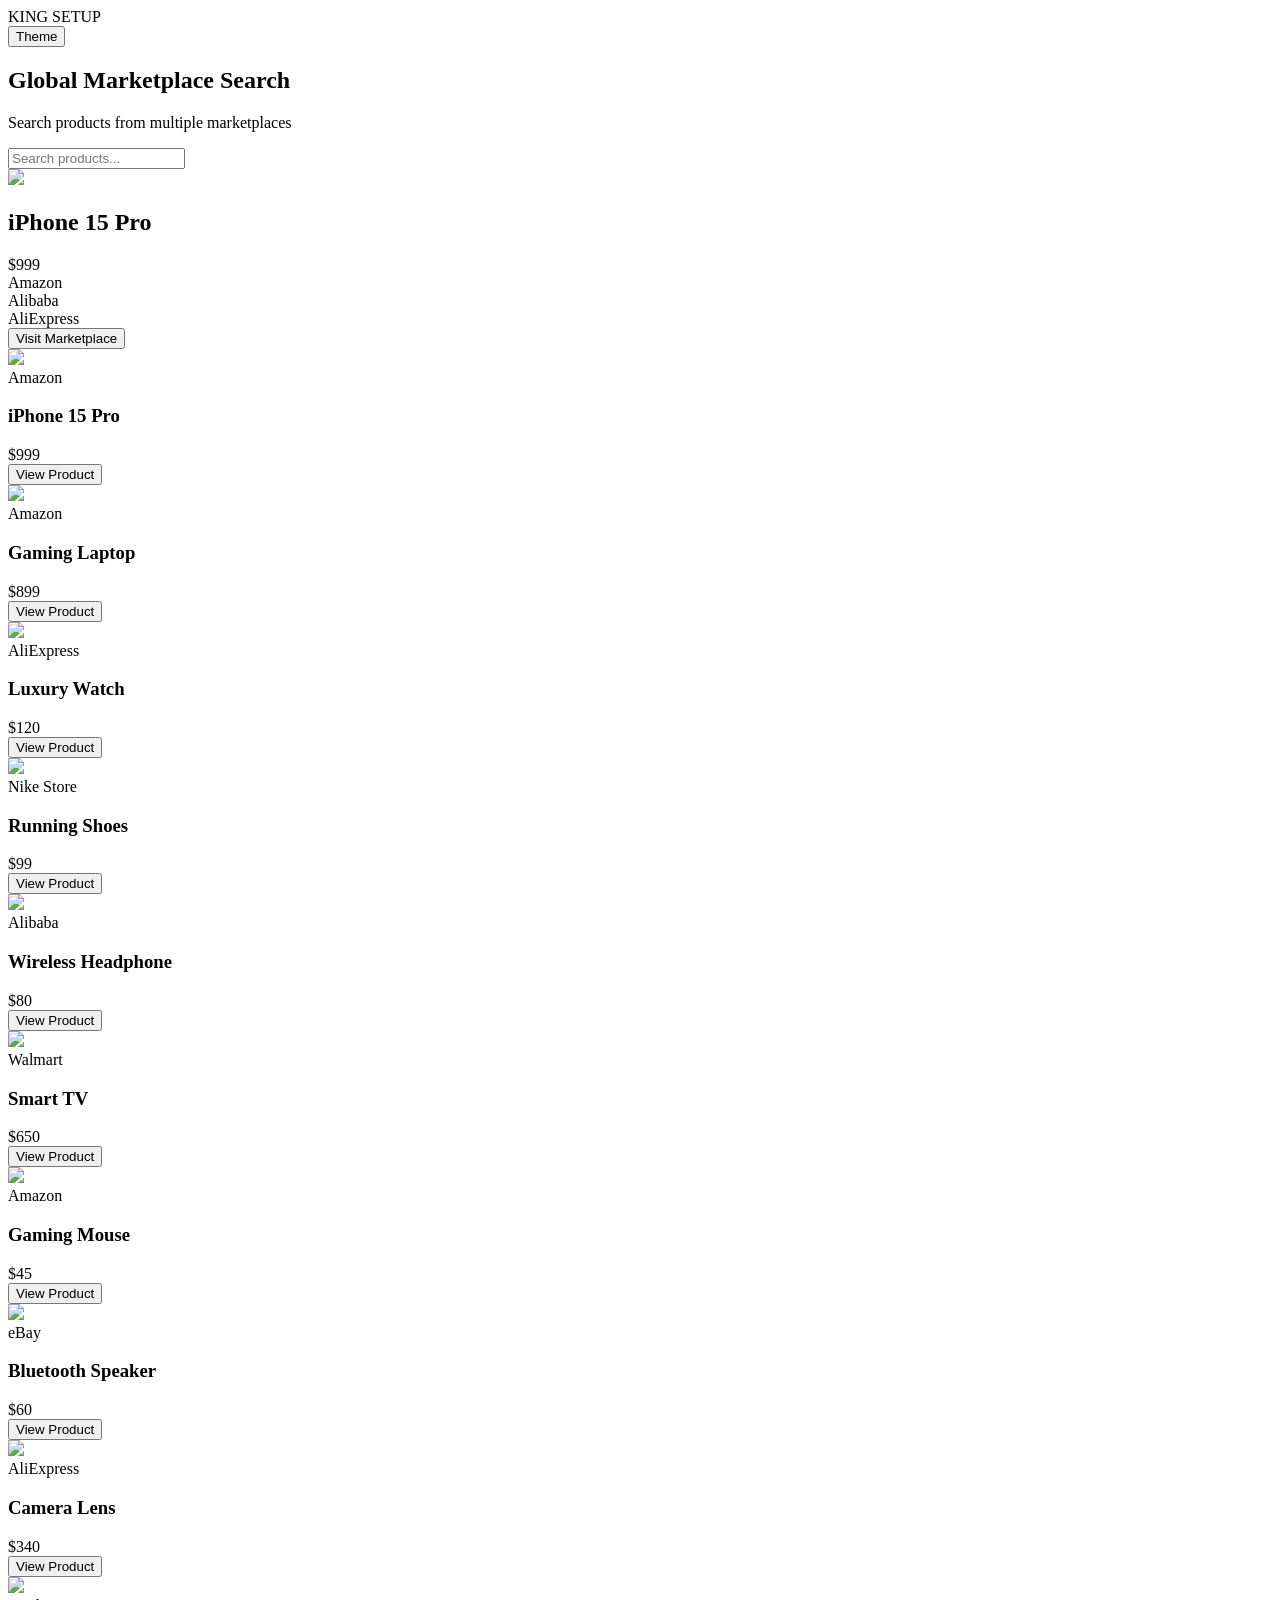
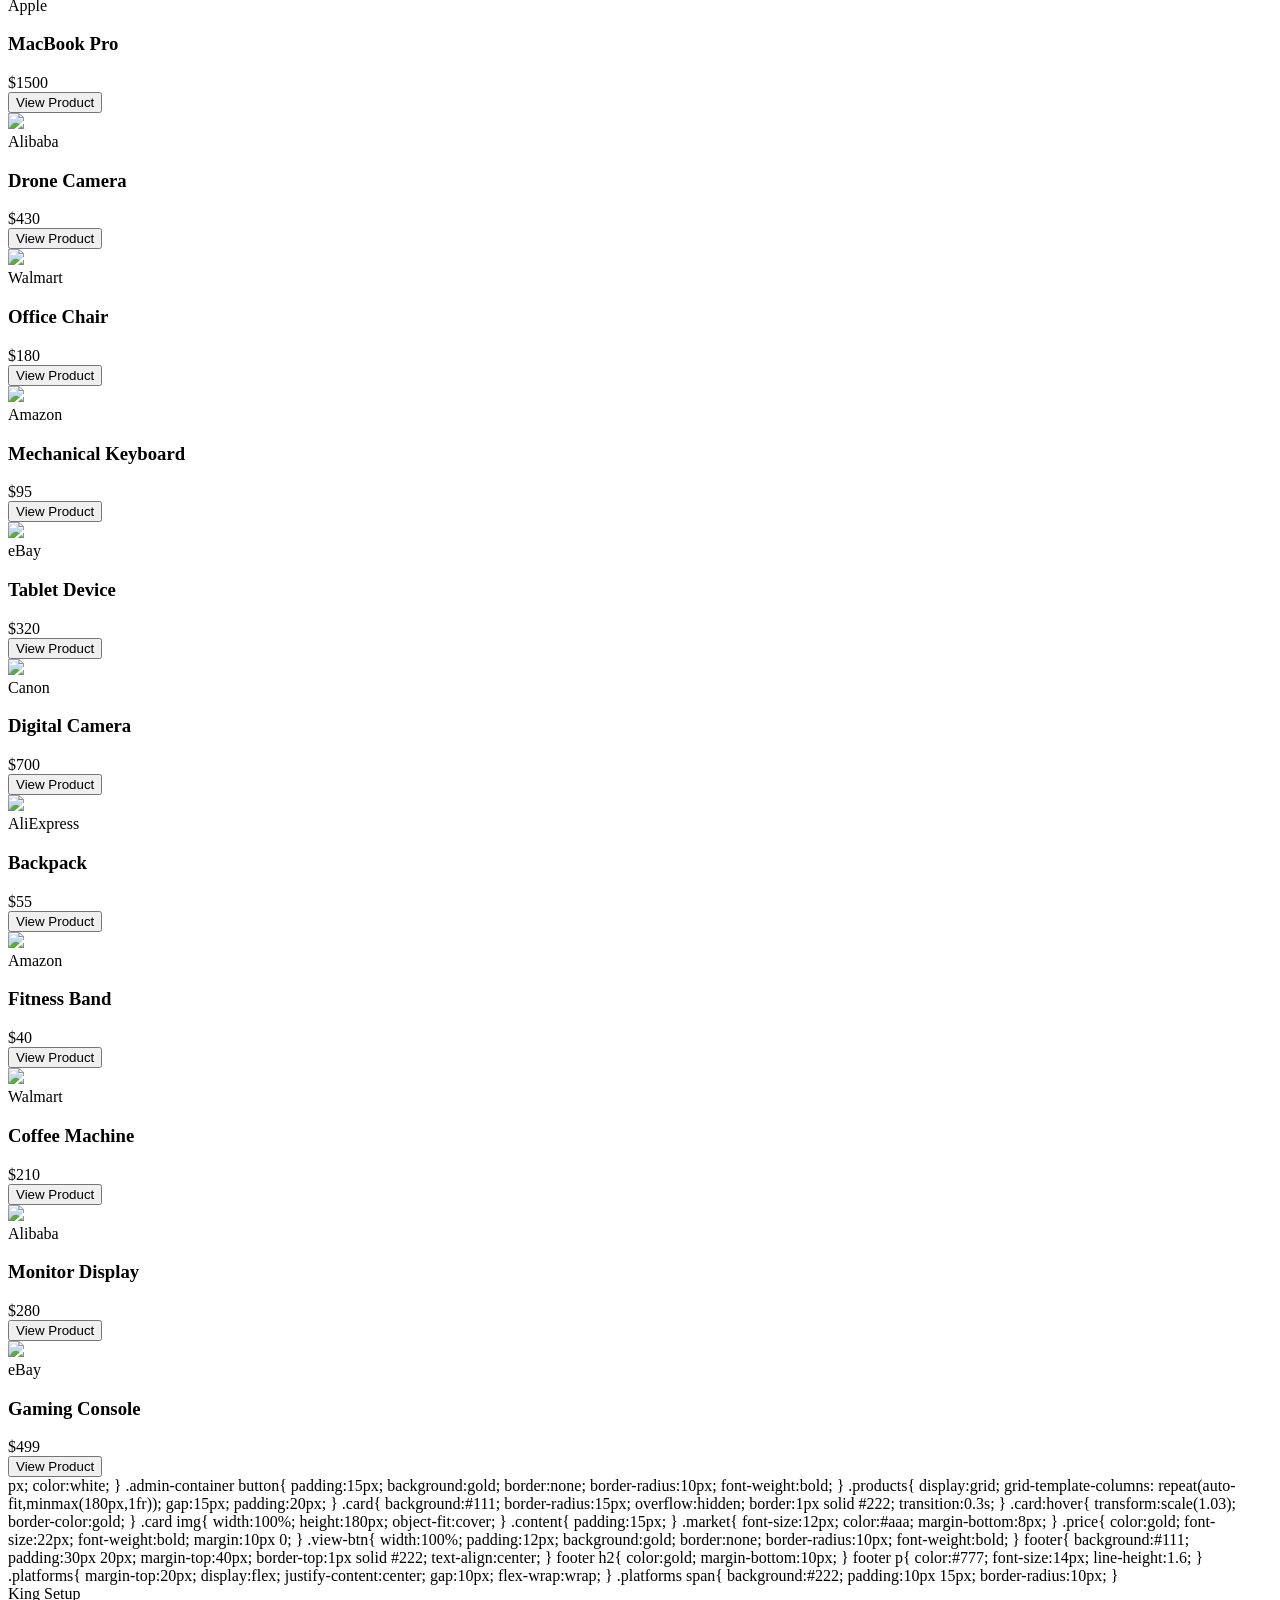
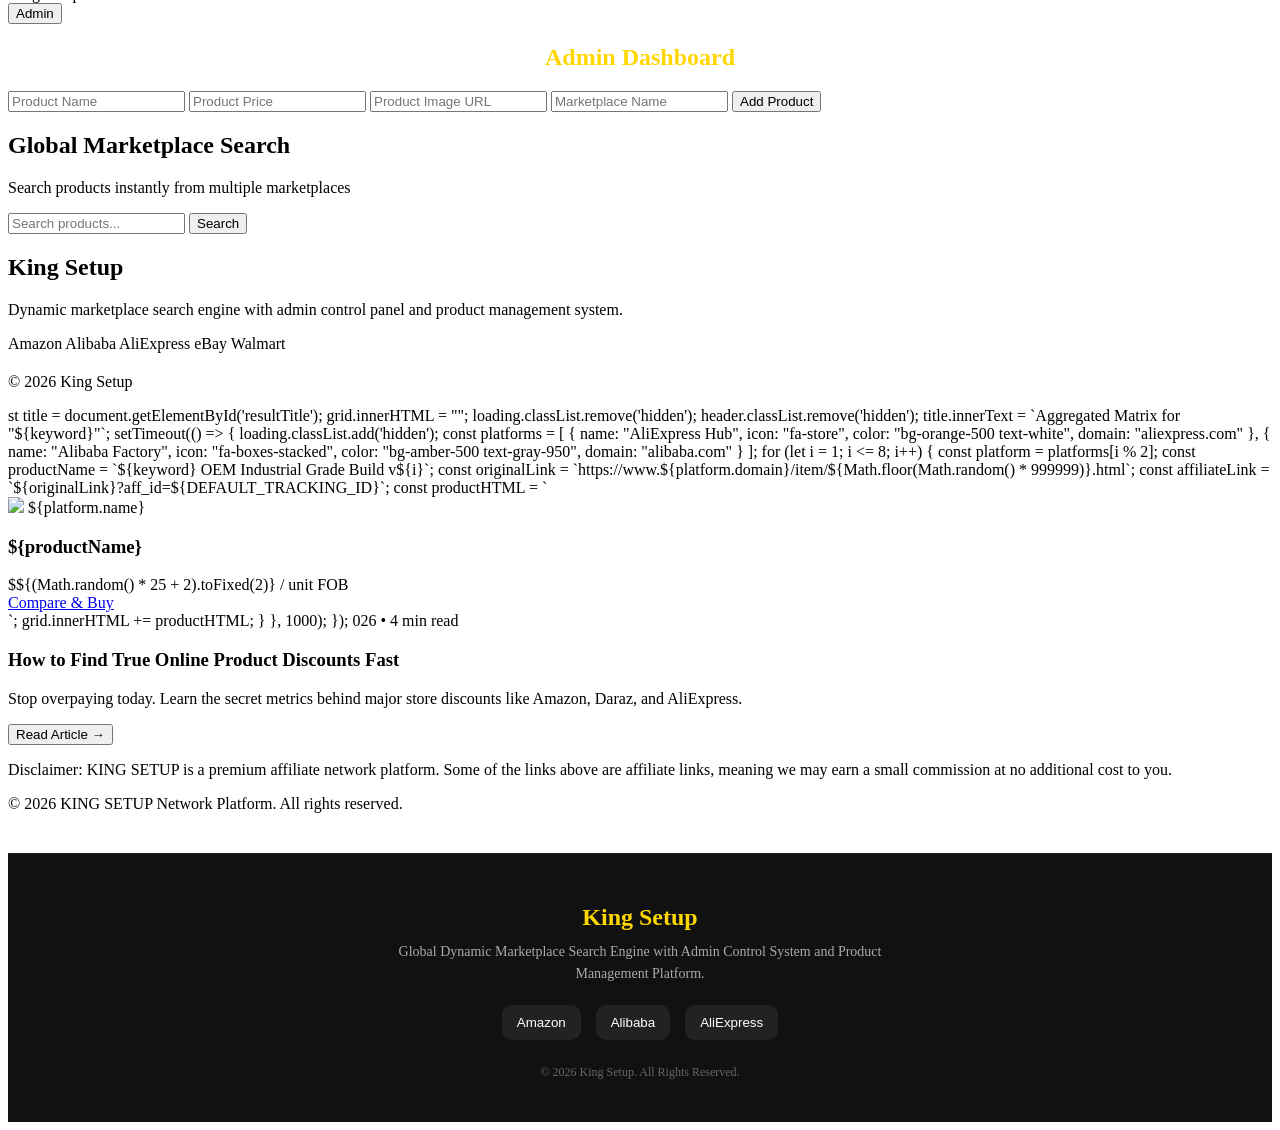
==== commit 944bb6b9: "Refactor HTML structure and improve formatting" ====
--- a/index.html
+++ b/index.html
@@ -1,116 +1,138 @@
 <!DOCTYPE html>
+
 <html lang="en">
 
 <head>
 
 <meta charset="UTF-8">
-<meta name="viewport" content="width=device-width, initial-scale=1.0">
+
+<meta
+name="viewport"
+content="width=device-width, initial-scale=1.0"
+>
 
 <title>King Setup</title>
 
-<style>
-
-*{
-margin:0;
-padding:0;
-box-sizing:border-box;
-font-family:Arial;
-}
-
-body{
-background:#000;
-color:white;
-}
-
-header{
-display:flex;
-justify-content:space-between;
-align-items:center;
-padding:20px;
-border-bottom:1px solid #222;
-position:sticky;
-top:0;
-background:#000;
-z-index:100;
-}
-
-.logo{
-font-size:28px;
-font-weight:bold;
-color:gold;
-}
-
-.admin-btn{
-background:gold;
-color:black;
-border:none;
-padding:10px 20px;
-border-radius:10px;
-font-weight:bold;
-}
-
-.hero{
-padding:50px 20px;
-text-align:center;
-}
-
-.hero h1{
-font-size:45px;
-color:gold;
-margin-bottom:15px;
-}
-
-.hero p{
-color:#aaa;
-margin-bottom:30px;
-}
-
-.search-box{
-display:flex;
-justify-content:center;
-gap:10px;
-flex-wrap:wrap;
-}
-
-.search-box input{
-width:70%;
-max-width:400px;
-padding:15px;
-border:none;
-border-radius:10px;
-background:#111;
-color:white;
-font-size:16px;
-}
-
-.search-box button{
-padding:15px 20px;
-background:gold;
-border:none;
-border-radius:10px;
-font-weight:bold;
-}
-
-#adminPanel{
-display:none;
-background:#111;
-padding:20px;
-border-bottom:1px solid #222;
-}
-
-.admin-container{
-max-width:500px;
-margin:auto;
-display:flex;
-flex-direction:column;
-gap:10px;
-}
-
-.admin-container input{
-padding:15px;
-background:#000;
-border:1px solid #333;
-border-radius:10px;
+<link
+rel="stylesheet"
+href="style.css"
+>
+
+</head>
+
+<body>
+
+<header>
+
+<div class="logo">
+KING SETUP
+</div>
+
+<div class="top-buttons">
+
+<button id="themeToggle">
+Theme
+</button>
+
+</div>
+
+</header>
+
+<section class="hero">
+
+<h1>
+Global Marketplace Search
+</h1>
+
+<p>
+Search products from multiple marketplaces
+</p>
+
+<div class="search-box">
+
+<input
+type="text"
+id="searchInput"
+placeholder="Search products..."
+onkeyup="searchProducts()"
+>
+
+</div>
+
+</section>
+
+<section
+class="showcase"
+id="showcase"
+>
+
+<div class="showcase-left">
+
+<img
+id="showcaseImage"
+src="https://images.unsplash.com/photo-1511707171634-5f897ff02aa9"
+>
+
+</div>
+
+<div class="showcase-right">
+
+<h2 id="showcaseTitle">
+iPhone 15 Pro
+</h2>
+
+<div id="showcasePrice">
+$999
+</div>
+
+<div class="marketplaces">
+
+<div
+class="market-card"
+onmouseover="changeMarket('Amazon')"
+>
+Amazon
+</div>
+
+<div
+class="market-card"
+onmouseover="changeMarket('Alibaba')"
+>
+Alibaba
+</div>
+
+<div
+class="market-card"
+onmouseover="changeMarket('AliExpress')"
+>
+AliExpress
+</div>
+
+</div>
+
+<button
+class="buy-btn"
+id="buyBtn"
+>
+Visit Marketplace
+</button>
+
+</div>
+
+</section>
+
+<section
+class="products"
+id="productContainer"
+>
+
+</section>
+
+<script src="script.js"></script>
+
+</body>
+
+</html>px;
 color:white;
 }
 
@@ -612,4 +634,283 @@
 
 </body>
 
+</html>st title = document.getElementById('resultTitle');
+
+            grid.innerHTML = "";
+            loading.classList.remove('hidden');
+            header.classList.remove('hidden');
+            title.innerText = `Aggregated Matrix for "${keyword}"`;
+
+            setTimeout(() => {
+                loading.classList.add('hidden');
+                
+                const platforms = [
+                    { name: "AliExpress Hub", icon: "fa-store", color: "bg-orange-500 text-white", domain: "aliexpress.com" },
+                    { name: "Alibaba Factory", icon: "fa-boxes-stacked", color: "bg-amber-500 text-gray-950", domain: "alibaba.com" }
+                ];
+
+                for (let i = 1; i <= 8; i++) {
+                    const platform = platforms[i % 2]; 
+                    const productName = `${keyword} OEM Industrial Grade Build v${i}`;
+                    const originalLink = `https://www.${platform.domain}/item/${Math.floor(Math.random() * 999999)}.html`;
+                    const affiliateLink = `${originalLink}?aff_id=${DEFAULT_TRACKING_ID}`;
+
+                    const productHTML = `
+                        <div class="bg-white rounded-2xl border border-gray-200 shadow-xs hover:shadow-lg transition-all duration-300 flex flex-col overflow-hidden group">
+                            <div class="relative bg-gray-50 pt-[100%] overflow-hidden">
+                                <img src="https://images.unsplash.com/photo-1546868871-7041f2a55e12?w=400" class="absolute inset-0 w-full h-full object-cover group-hover:scale-105 transition-transform duration-300">
+                                <span class="absolute top-3 left-3 ${platform.color} text-[10px] font-black tracking-wider px-2.5 py-1 rounded-md flex items-center gap-1.5 uppercase shadow-sm">
+                                    <i class="fa-solid ${platform.icon}"></i> ${platform.name}
+                                </span>
+                            </div>
+                            <div class="p-4 flex flex-col flex-grow">
+                                <h3 class="font-bold text-gray-900 text-sm line-clamp-2 mb-2 group-hover:text-blue-600 transition-colors">${productName}</h3>
+                                <div class="mt-auto pt-3 border-t border-gray-100">
+                                    <div class="flex items-baseline gap-1 mb-4">
+                                        <span class="text-lg font-black text-gray-950">$${(Math.random() * 25 + 2).toFixed(2)}</span>
+                                        <span class="text-[10px] text-gray-400 font-medium">/ unit FOB</span>
+                                    </div>
+                                    <a href="${affiliateLink}" target="_blank" onclick="logToGoogleSheet('Product Click', '${productName}', '${affiliateLink}')" class="w-full bg-blue-600 hover:bg-gray-900 text-white text-xs font-bold py-3 rounded-xl transition-all duration-200 flex items-center justify-center gap-2 text-center shadow-xs">
+                                        <span>Compare & Buy</span> <i class="fa-solid fa-arrow-right text-[10px]"></i>
+                                    </a>
+                                </div>
+                            </div>
+                        </div>
+                    `;
+                    grid.innerHTML += productHTML;
+                }
+            }, 1000);
+        });
+    </script>
+</body>
 </html>
+026</span> • <span>4 min read</span>
+              </div>
+              <h3 class="text-lg font-bold text-gray-900 mb-2 blog-title">How to Find True Online Product Discounts Fast</h3>
+              <p class="text-xs text-gray-500 leading-relaxed">Stop overpaying today. Learn the secret metrics behind major store discounts like Amazon, Daraz, and AliExpress.</p>
+            </div>
+            <button onclick="alert('Full article content integration upcoming.')" class="self-start mt-4 text-sm font-bold text-orange-500 hover:opacity-80 transition blog-link">Read Article →</button>
+          </div>
+        </article>
+      </div>
+    </div>
+
+  </main>
+
+  <footer class="text-center p-10 text-xs text-gray-400 border-t mt-12 bg-white transition-colors duration-300" id="footer-section">
+    <p class="max-w-xl mx-auto mb-4 style='line-height: 1.6' opacity-80">
+      Disclaimer: KING SETUP is a premium affiliate network platform. Some of the links above are affiliate links, meaning we may earn a small commission at no additional cost to you.
+    </p>
+    © 2026 KING SETUP Network Platform. All rights reserved.
+  </footer>
+
+  <script>
+    let currentCategory = 'All';
+
+    function switchTab(tab) {
+      const dealsSec = document.getElementById('deals-section');
+      const blogSec = document.getElementById('blog-section');
+      const btnDeals = document.getElementById('btn-deals');
+      const btnBlog = document.getElementById('btn-blog');
+      const searchContainer = document.getElementById('search-container');
+      const isCyber = document.getElementById('theme-select').value === 'cyber';
+
+      if (tab === 'deals') {
+        dealsSec.classList.remove('hidden');
+        blogSec.classList.add('hidden');
+        searchContainer.classList.remove('opacity-0');
+        btnDeals.className = `font-bold text-sm ${isCyber ? 'text-[#00ffff]' : 'text-[#0f4c4a]'}`;
+        btnBlog.className = 'text-sm text-gray-500 hover:text-gray-900';
+      } else {
+        dealsSec.classList.add('hidden');
+        blogSec.classList.remove('hidden');
+        searchContainer.classList.add('opacity-0');
+        btnBlog.className = `font-bold text-sm ${isCyber ? 'text-[#00ffff]' : 'text-[#0f4c4a]'}`;
+        btnDeals.className = 'text-sm text-gray-500 hover:text-gray-900';
+      }
+    }
+
+    function filterCategory(cat) {
+      currentCategory = cat;
+      const btns = document.querySelectorAll('.cat-btn');
+      btns.forEach(btn => {
+        if(btn.innerText === cat) {
+          btn.className = "cat-btn bg-orange-500 text-white p-2 px-5 rounded-full text-xs font-semibold shadow-sm transition";
+        } else {
+          btn.className = "cat-btn bg-white text-gray-800 p-2 px-5 rounded-full text-xs font-semibold shadow-sm hover:bg-gray-100 transition";
+        }
+      });
+      filterProducts();
+    }
+
+    function filterProducts() {
+      const query = document.getElementById('search-input').value.toLowerCase();
+      const cards = document.querySelectorAll('.product-card');
+      
+      cards.forEach(card => {
+        const cat = card.getAttribute('data-category');
+        const name = card.getAttribute('data-name');
+        
+        const matchesCat = (currentCategory === 'All' || cat === currentCategory);
+        const matchesSearch = name.includes(query);
+        
+        if(matchesCat && matchesSearch) {
+          card.classList.remove('hidden');
+        } else {
+          card.classList.add('hidden');
+        }
+      });
+    }
+
+    function toggleTheme(theme) {
+      const isCyber = theme === 'cyber';
+      document.getElementById('body-bg').className = isCyber ? "bg-[#0b0c10] text-white" : "bg-[#f4f7f6] text-gray-900";
+      document.getElementById('nav-card').className = `p-4 px-6 flex justify-between items-center shadow-sm sticky top-0 z-50 transition-colors duration-300 ${isCyber ? 'bg-[#1f2833] text-white' : 'bg-white text-gray-900'}`;
+      document.getElementById('logo-text').className = `text-xl font-extrabold tracking-wide ${isCyber ? 'text-[#00ffff]' : 'text-[#0f4c4a]'}`;
+      document.getElementById('theme-select').className = `p-1.5 px-3 rounded-full border-2 bg-transparent font-bold text-xs cursor-pointer outline-none ${isCyber ? 'border-[#00ffff] text-white' : 'border-[#0f4c4a] text-gray-900'}`;
+      document.getElementById('hero-banner').style.background = isCyber ? "linear-gradient(135deg, #1f2833 0%, #0b0c10 100%)" : "linear-gradient(135deg, #0f4c4a 0%, #1a202c 100%)";
+      document.getElementById('footer-section').className = `text-center p-10 text-xs text-gray-400 border-t mt-12 transition-colors duration-300 ${isCyber ? 'bg-[#0b0c10] border-gray-800' : 'bg-white border-gray-200'}`;
+      
+      // Cards Theme Adjustments
+      document.querySelectorAll('.product-card, .blog-card').forEach(c => {
+        c.style.backgroundColor = isCyber ? '#1f2833' : '#ffffff';
+        c.style.borderColor = isCyber ? '#2d3748' : 'transparent';
+      });
+      document.querySelectorAll('.deal-btn').forEach(b => {
+        b.style.backgroundColor = isCyber ? '#00ffff' : '#0f4c4a';
+        b.style.color = isCyber ? '#0b0c10' : '#ffffff';
+      });
+      document.querySelectorAll('.price-text').forEach(t => {
+        t.style.color = isCyber ? '#00ffff' : '#0f4c4a';
+      });
+      document.querySelectorAll('.blog-title').forEach(t => {
+        t.style.color = isCyber ? '#ffffff' : '#1a202c';
+      });
+
+      // Reset Active Tab colors
+      const activeTab = document.getElementById('btn-deals').classList.contains('text-[#0f4c4a]') || document.getElementById('btn-deals').classList.contains('text-[#00ffff]') ? 'deals' : 'blog';
+      switchTab(activeTab);
+    }
+    function toggleAdmin(){
+    
+    let password =
+    prompt("Enter Admin Password");
+    
+    if(password === "king123"){
+    
+    let panel =
+    document.getElementById("adminPanel");
+    
+    if(panel.style.display === "none"){
+    
+    panel.style.display = "block";
+    
+    }else{
+    
+    panel.style.display = "none";
+    
+    }
+    
+    }else{
+    
+    alert("Wrong Password");
+    
+    }
+    
+    }
+    
+    let panel =
+    document.getElementById("adminPanel");
+    
+    if(panel.style.display === "none"){
+    
+    panel.style.display = "block";
+    
+    }else{
+    
+    panel.style.display = "none";
+    
+    }
+    
+    }
+  </script>
+  <footer
+  style="
+  background:#111;
+  padding:30px 20px;
+  margin-top:40px;
+  border-top:1px solid #222;
+  text-align:center;
+  "
+  >
+  
+  <h2 style="
+  color:gold;
+  margin-bottom:10px;
+  ">
+  King Setup
+  </h2>
+  
+  <p style="
+  color:#aaa;
+  font-size:14px;
+  max-width:500px;
+  margin:auto;
+  line-height:1.6;
+  ">
+  Global Dynamic Marketplace Search Engine
+  with Admin Control System and Product
+  Management Platform.
+  </p>
+  
+  <div style="
+  margin-top:20px;
+  display:flex;
+  justify-content:center;
+  gap:15px;
+  flex-wrap:wrap;
+  ">
+  
+  <button style="
+  padding:10px 15px;
+  background:#222;
+  color:white;
+  border:none;
+  border-radius:10px;
+  ">
+  Amazon
+  </button>
+  
+  <button style="
+  padding:10px 15px;
+  background:#222;
+  color:white;
+  border:none;
+  border-radius:10px;
+  ">
+  Alibaba
+  </button>
+  
+  <button style="
+  padding:10px 15px;
+  background:#222;
+  color:white;
+  border:none;
+  border-radius:10px;
+  ">
+  AliExpress
+  </button>
+  
+  </div>
+  
+  <p style="
+  margin-top:25px;
+  color:#666;
+  font-size:12px;
+  ">
+  © 2026 King Setup. All Rights Reserved.
+  </p>
+  
+  </footer>
+</body>
+  </html>
